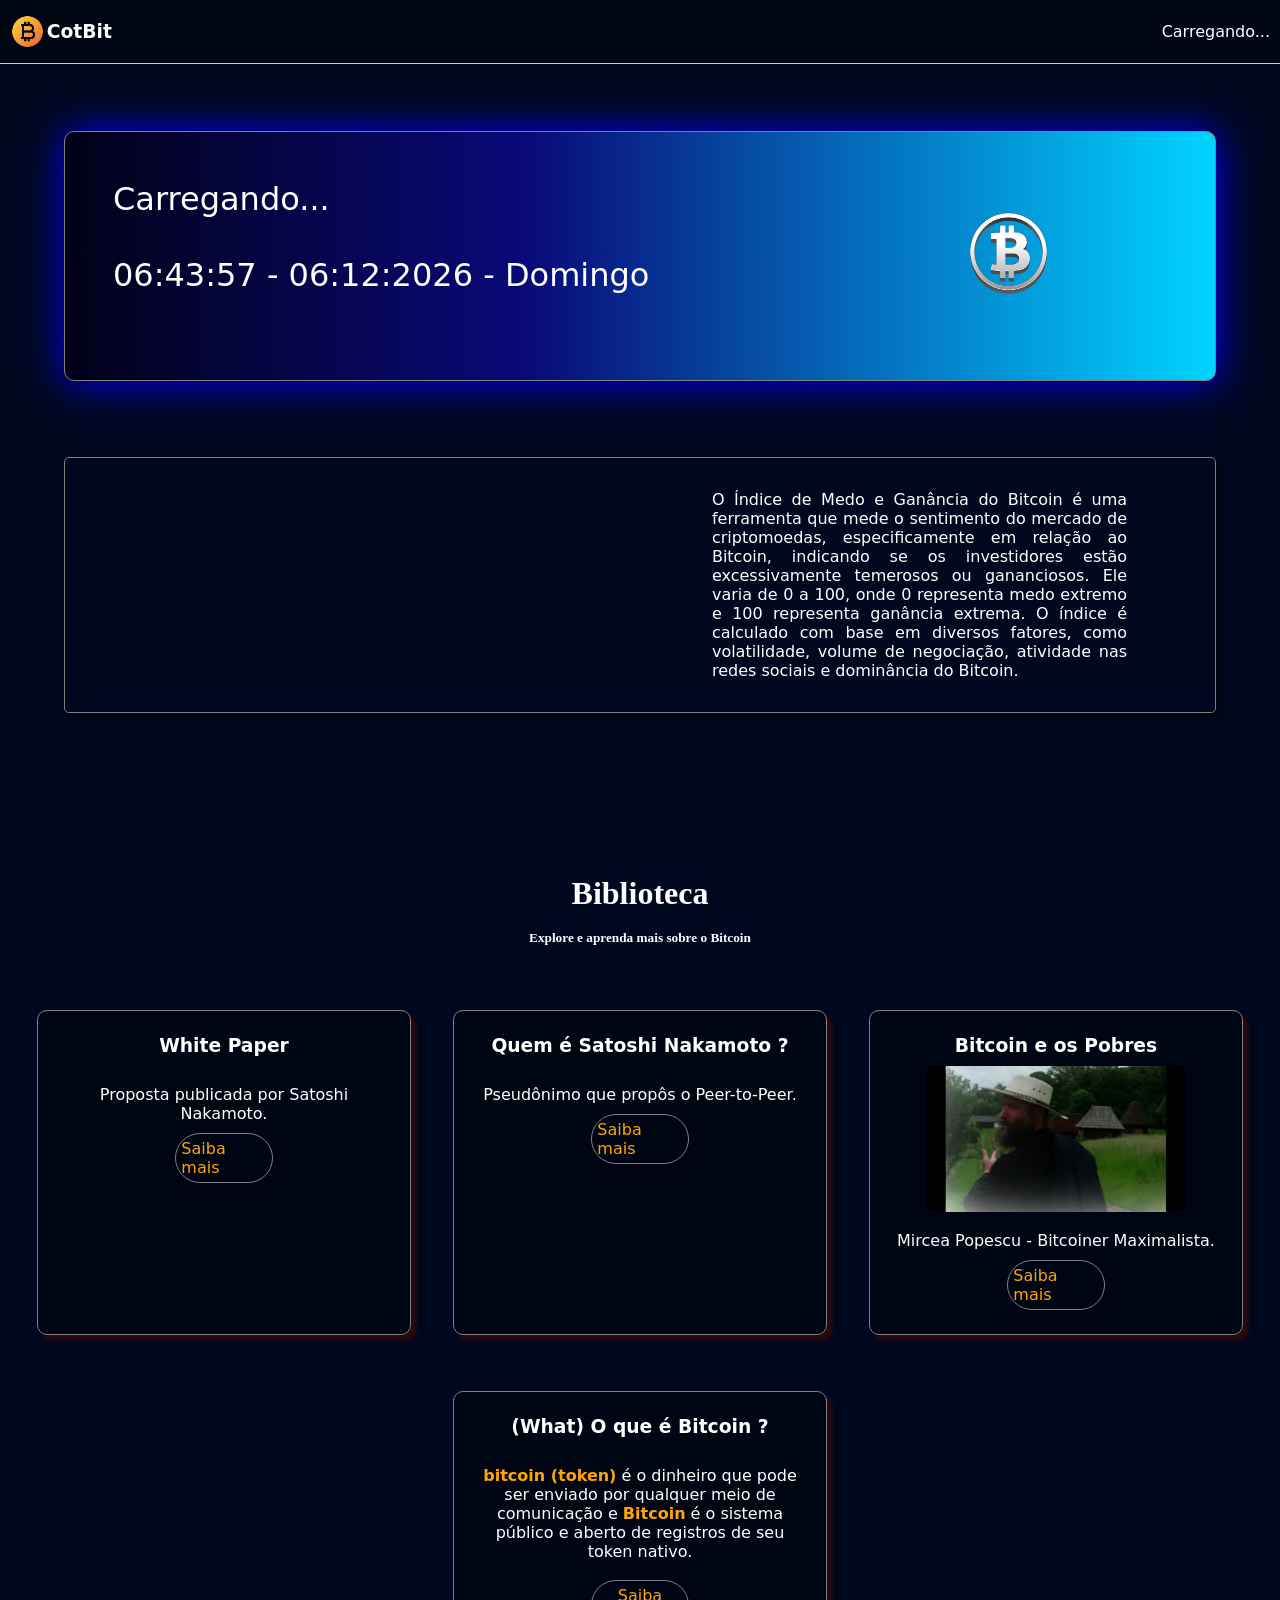
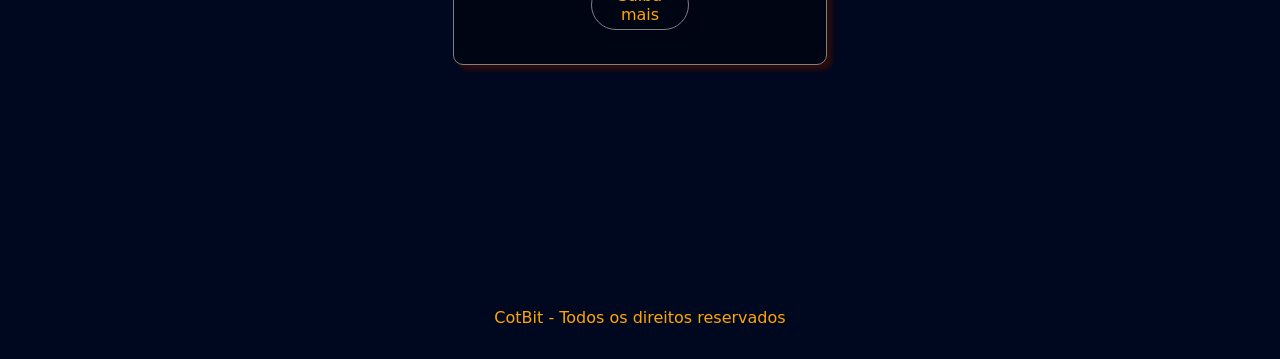
==== index.html @ d0f58eb7 "Update index.htmls" ====
<!DOCTYPE html>
<html lang="pt-BR">

<head>
    <meta charset="UTF-8">
    <meta name="viewport" content="width=device-width, initial-scale=1.0">
    <link rel="stylesheet" href="style.css">
    <link rel="stylesheet" href="media.css">
    <title>CotBit</title>
</head>

<body>
    <header>
        <div style="display: flex; align-items: center;">
            <img id="logo" src="bitcoin.png" alt="">
            <h3>CotBit</p>
        </div>
        <span id="cotacaoD"></span>
    </header>
    <main>
        <br>
        <section class="cotacao">
            <div class="cA">
                <p id="cotacao"></p><br>
                <p id="data"></p><br>
            </div>
            <div class="cB">
                <img src="IconBTCgrey.png" alt="">
            </div>
        </section>


        <br><br><br><br>
        <section class="medoegan">
            <div class="lA">
                <script async src="https://static.coinstats.app/widgets/v5/cs-widget.js"></script>
                <fear-and-greed theme="dark" direction="horizontal" background="transparent" style="width: 100%;"
                    is-market-sentiment-visible="true" is-last-updated-visible="true" title-color="#FFFFFF"
                    chart-indicator-one-color="#F02935" chart-indicator-two-color="#F07D29"
                    chart-indicator-three-color="#9ACB82" chart-indicator-four-color="#34B349" subtitle-color="#999999"
                    last-updated-color="#999999" arrow-color="#262626">
                </fear-and-greed>
            </div>
            <div class="lB">
                <p>O Índice de Medo e Ganância do Bitcoin é uma ferramenta que mede o sentimento do mercado de
                    criptomoedas, especificamente em relação ao Bitcoin, indicando se os investidores estão
                    excessivamente temerosos ou gananciosos. Ele varia de 0 a 100, onde 0 representa medo extremo e 100
                    representa ganância extrema. O índice é calculado com base em diversos fatores, como volatilidade,
                    volume de negociação, atividade nas redes sociais e dominância do Bitcoin.</p>
            </div>
        </section>
        <br><br><br>

                 <section style="width: 90%; margin: 0 auto;">
            <div class="tradingview-widget-container">
                <div id="tradingview_btc"></div>
                <script type="text/javascript" src="https://s3.tradingview.com/tv.js"></script>
                <script type="text/javascript">
                    new TradingView.widget({
                        "width": "100%",
                        "height": 250,
                        "backgroundColor": "#000514",
                        "symbol": "BINANCE:BTCUSDT",
                        "interval": "60",
                        "timezone": "America/Sao_Paulo",
                        "theme": "dark",
                        "style": "1",
                        "locale": "br",
                        "toolbar_bg": "#131722",
                        "hide_top_toolbar": true,
                        "hide_side_toolbar": true,
                        "allow_symbol_change": false
                    });
                </script>
            </div>
        </section>
        <br><br><br>
        <div class="titlelib">
            <h1>Biblioteca</h2><br>
            <h5>Explore e aprenda mais sobre o Bitcoin</h5>
        </div>
        <section class="biblioteca">

            <article class="card">
                <div id="teste">
                    <h3>White Paper</h3>
                    <div style="display: flex; justify-content: center;">
                        <img src="https://encrypted-tbn0.gstatic.com/images?q=tbn:ANd9GcSvaG9K9EqqaRBAIhK4mQhcXGXstrlTmeGEZA&s" alt="">
                    </div>
                    <br>
                    <p>Proposta publicada por Satoshi Nakamoto.</p>
                    <a href="https://bitcoin.org/files/bitcoin-paper/bitcoin_pt_br.pdf">Saiba mais</a>
                </div>
            </article>
                       <article class="card">
                <h3>Quem é Satoshi Nakamoto ?</h3>
                                <div style="display: flex; justify-content: center;">
                        <img src="https://encrypted-tbn0.gstatic.com/images?q=tbn:ANd9GcSGRnmvJf5oOz4AAkShsTlUN0dVOMiZk4N5hg&s" alt="">
                    </div>
                    <br>
                <p>Pseudônimo que propôs o Peer-to-Peer.</p>
                <a href="https://youtu.be/3I5kmCeWt-c?si=icbe3NrweDU200kL">Saiba mais</a>
            </article>
            <article class="card">
                <h3>Bitcoin e os Pobres</h3>
                           <div style="display: flex; justify-content: center;">
                        <img src="[data-uri]" alt="">
                    </div>
                    <br>
                <p>Mircea Popescu - Bitcoiner Maximalista.</p>
                <a href="https://explicabitcoin.medium.com/bitcoin-e-os-pobres-911000c41ae2">Saiba mais</a>
            </article>
        </section>
        <section class="biblioteca">
            <article class="card">
                <h3>(What) O que é Bitcoin ?</h2>
                                        <div style="display: flex; justify-content: center;">
                            <img src="https://encrypted-tbn0.gstatic.com/images?q=tbn:ANd9GcTiizfbBv2Qvpdo0ddVXdhdE9qhqBwhBAZnHw&s" alt="">
                   
                        </div>
                        <br>
                <p><strong style="color: orange;">bitcoin (token)</strong> é o dinheiro que pode ser enviado por qualquer meio de
                    comunicação e <strong style="color: orange;">Bitcoin</strong> é o sistema público e aberto de registros de seu token nativo.
                 

                     <br><br>
                    <a href="https://youtu.be/V-3nwAvEQZ0">Saiba mais</a>
               
            </article>

        </section>
        <br><br><br><br>
    </main>
    <br><br><br><br><br>
    <footer>
        <span> CotBit - Todos os direitos reservados</span>
    </footer>
    <script src="script.js"></script>
</body>

</html>
---- style.css ----
* {
    margin: 0;
    padding: 0;
    box-sizing: border-box;
}

body {
    background-color: #000820;
    background-repeat: no-repeat;
    font-family: 'Inter', system-ui, -apple-system, sans-serif;
}

header{
    background-color: #000514;
    position: fixed;
    padding: 10px;
    justify-content: space-between;
    height: 4rem;
    display: flex;
    align-items: center;
    top: 0;
    margin: 0;
    width: 100%;
    z-index: 1000;
    color: white;
    border-bottom: 1px solid rgb(238, 199, 127);
}

#logo{
    margin-right: 2px;
    width: 6%;
    border-radius: 100%;
}

#logo:hover {
    box-shadow: 1px 1px 5px gold;
}

main {
    margin-top: 2rem;
}

.cotacao {
    display: flex;
    width: 90%;
    margin: 0 auto;
    padding: 1rem;
    margin-top: 5rem;
    filter: drop-shadow(1px 1px 20px blue);
    /* box-shadow: 10px 10px 100px blue; */
    background-image: linear-gradient(90deg,rgb(2, 1, 24) 0%, rgba(9, 9, 121, 1) 40%, rgba(0, 212, 255, 1) 100%);;
    align-items: center;
    border: 1px solid grey;
    border-radius: 10px;
    color: white;
    justify-content: space-between;
    transition: 0.5s;
}

.cA{

    color: white;
    padding: 2rem;
    width: 100%;
    font-size: 2rem;
  
}

.cB {
    width: 30%;
}

.cB img{
    width: 50%;
    border-radius: 100%;
}

.medoegan {
    display: flex;
    width: 90%;
    padding: 1rem;
    border: grey solid 1px;
    margin: 0 auto;
    border-radius: 5px;
    background-color: transparent;
    padding: 1rem; 
    box-shadow: 5px 5px 5px #000514;

}

.lA{
    width: 50%;
}

.lB {
    display: flex;
    align-items: center;
    justify-content: center;
    width: 40%;
    margin: 0 auto;
    font-size: 1rem;
    padding: 1rem;
    border-radius: 10px;
    color: white;
    text-align: justify; 
    transition: 1s;

}

.lB:hover{
    border: solid grey 1px;
    background-color: #000820;
    transition: 1s;
    box-shadow: 10px 10px 100px blue;


}

.wp {
    width: 50%;
    margin-left: 2rem;
    display: flex;
    border-radius: 10px;
    background-color: white;
}

.wB {
    width: 60%;
    display: flex;
    margin: 0 auto;
    justify-content: center;
    align-items: center;
 
  
}


.titlelib {
    background-image: url(https://png.pngtree.com/background/20230527/original/pngtree-an-old-bookcase-in-a-library-picture-image_2760144.jpg);
    color: white;
    padding: 3rem;
    width: 100%;
    margin: 0 auto ;
    font-family: 'Georgia', 'Times New Roman', serif;
    text-align: center;
}

.biblioteca {
    display: flex;
    width: 100%;
    padding: 1rem;
    margin: 0 auto;
    color: white;
    /* background-image: url(https://t3.ftcdn.net/jpg/16/04/14/82/360_F_1604148251_s1d1TvCNbybMU0OvgrvWBBPAGLAg35yY.jpg); */
    background-image: url(https://png.pngtree.com/background/20230527/original/pngtree-an-old-bookcase-in-a-library-picture-image_2760144.jpg);
   
}

.card {
    margin: 0 auto;
    width: 30%;
    padding: 1.5rem;
    border-radius: 10px;
    border: solid 1px grey;
    transition: 0.8s;
    background-color: #000514;
    box-shadow: 5px 5px 5px rgb(44, 12, 12);
    margin-bottom: 1.5rem;
}

.card img {
    width: 80%;
}

.card h3 {
    text-align: center;
    margin-bottom: 10px;
}

.card p {
    text-align: center;
    margin-bottom: 10px;
 
}

.card a {
    text-decoration: none;
    display: flex;
    margin: 0 auto;
    justify-content: center;
    border: solid gray 1px;
    border-radius: 50px;
    padding: 5px;
    width: 30%;
    box-shadow: 5px 5px 5px #000514;
    transition: 0.8s;
    color: orange;
}

.card img {
    border-radius: 5px;
}

.card:hover {
    padding: 1.5rem;
    transition: 0.8s;
    box-shadow: 5px 5px 5px grey;
   
}


.card a:hover {
    padding: 8px;
    transition: 0.8s;
}


footer {
    text-align: center;
    width: 100%;
    color: orange;
    padding: 2rem;
}
---- media.css ----
@media screen and (max-width: 730px){


    #logo{
        margin-right: 2px;
        width: 8%;
    }


    .medoegan {
        flex-direction: column;
    }

    .cotacao{
        /* flex-direction: column; */
        height: auto;
        background-repeat: no-repeat;
    }

    .cotacao img {
        width: 100%;
    }

    .cA{
        width: 100%;
        padding: 0;
        font-size: 15px;
    }

    .cB {
        width: 30%;
    }

    .cB img{
        width: 100%;
    }

    /* .medoegan {
        width: 100%;
    } */

    .lA {
        width: 100%;
        margin: 0 auto;
    }

    .lB{
        width: 100%;
        margin: 0 auto;
        text-align: justify;
    }


    .biblioteca {
        flex-direction: column;
    }

    .card {
        width: 100%;
        margin-top: 1rem;
    }

    .card a {
        font-size: 10px;
    }
}
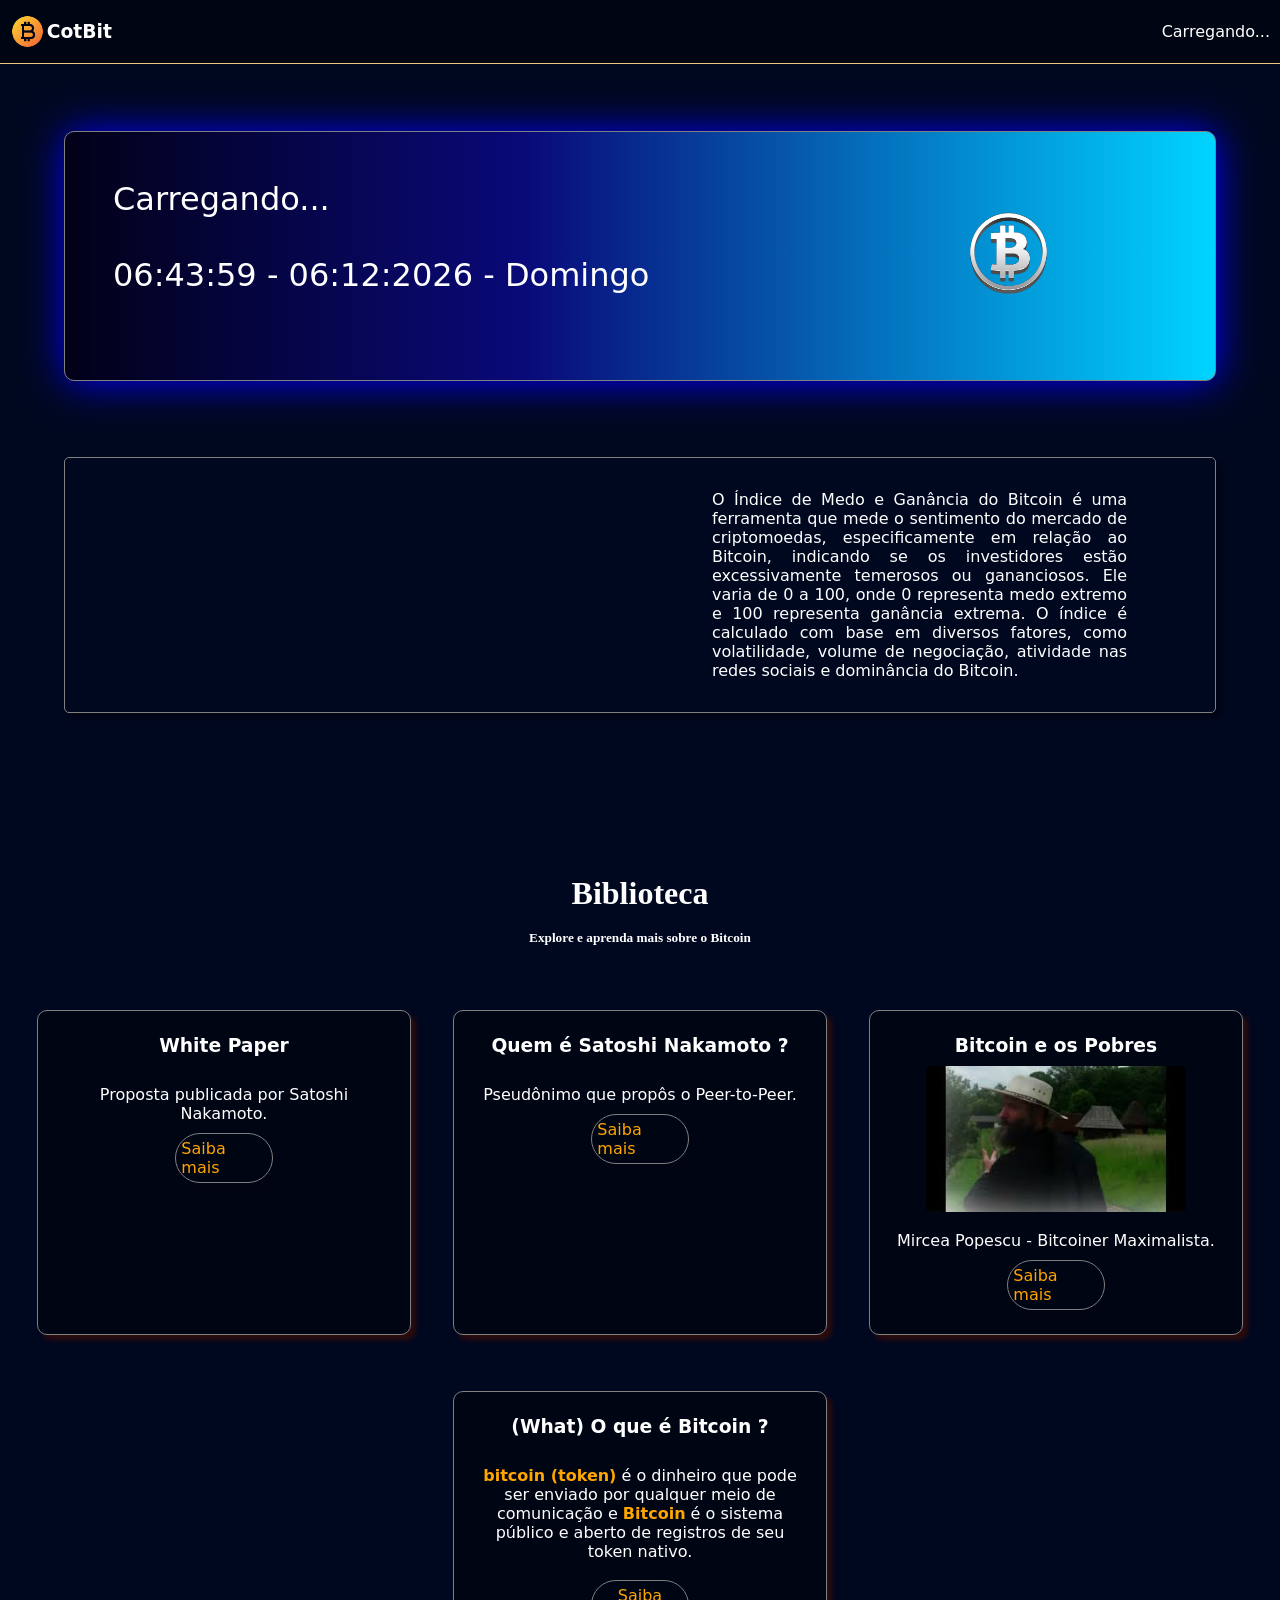
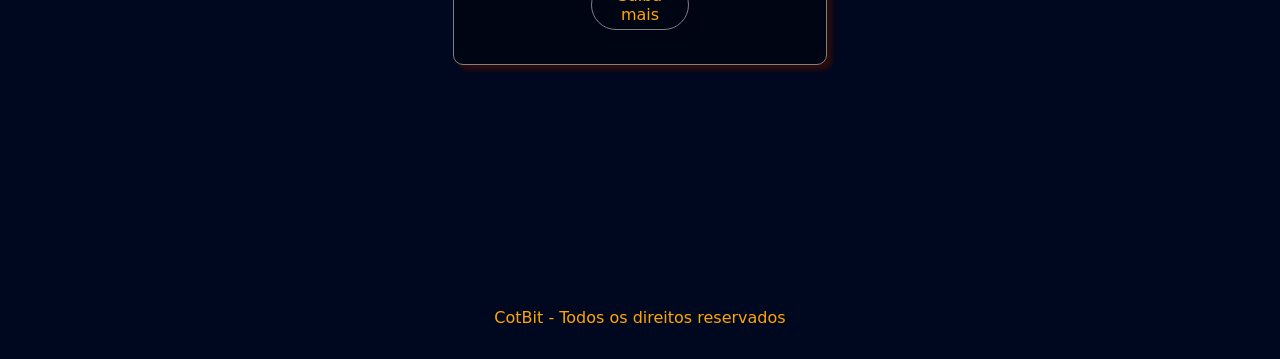
==== commit 3937439b: "Update index.html" ====
--- a/index.html
+++ b/index.html
@@ -1,6 +1,5 @@
 <!DOCTYPE html>
 <html lang="pt-BR">
-
 <head>
     <meta charset="UTF-8">
     <meta name="viewport" content="width=device-width, initial-scale=1.0">
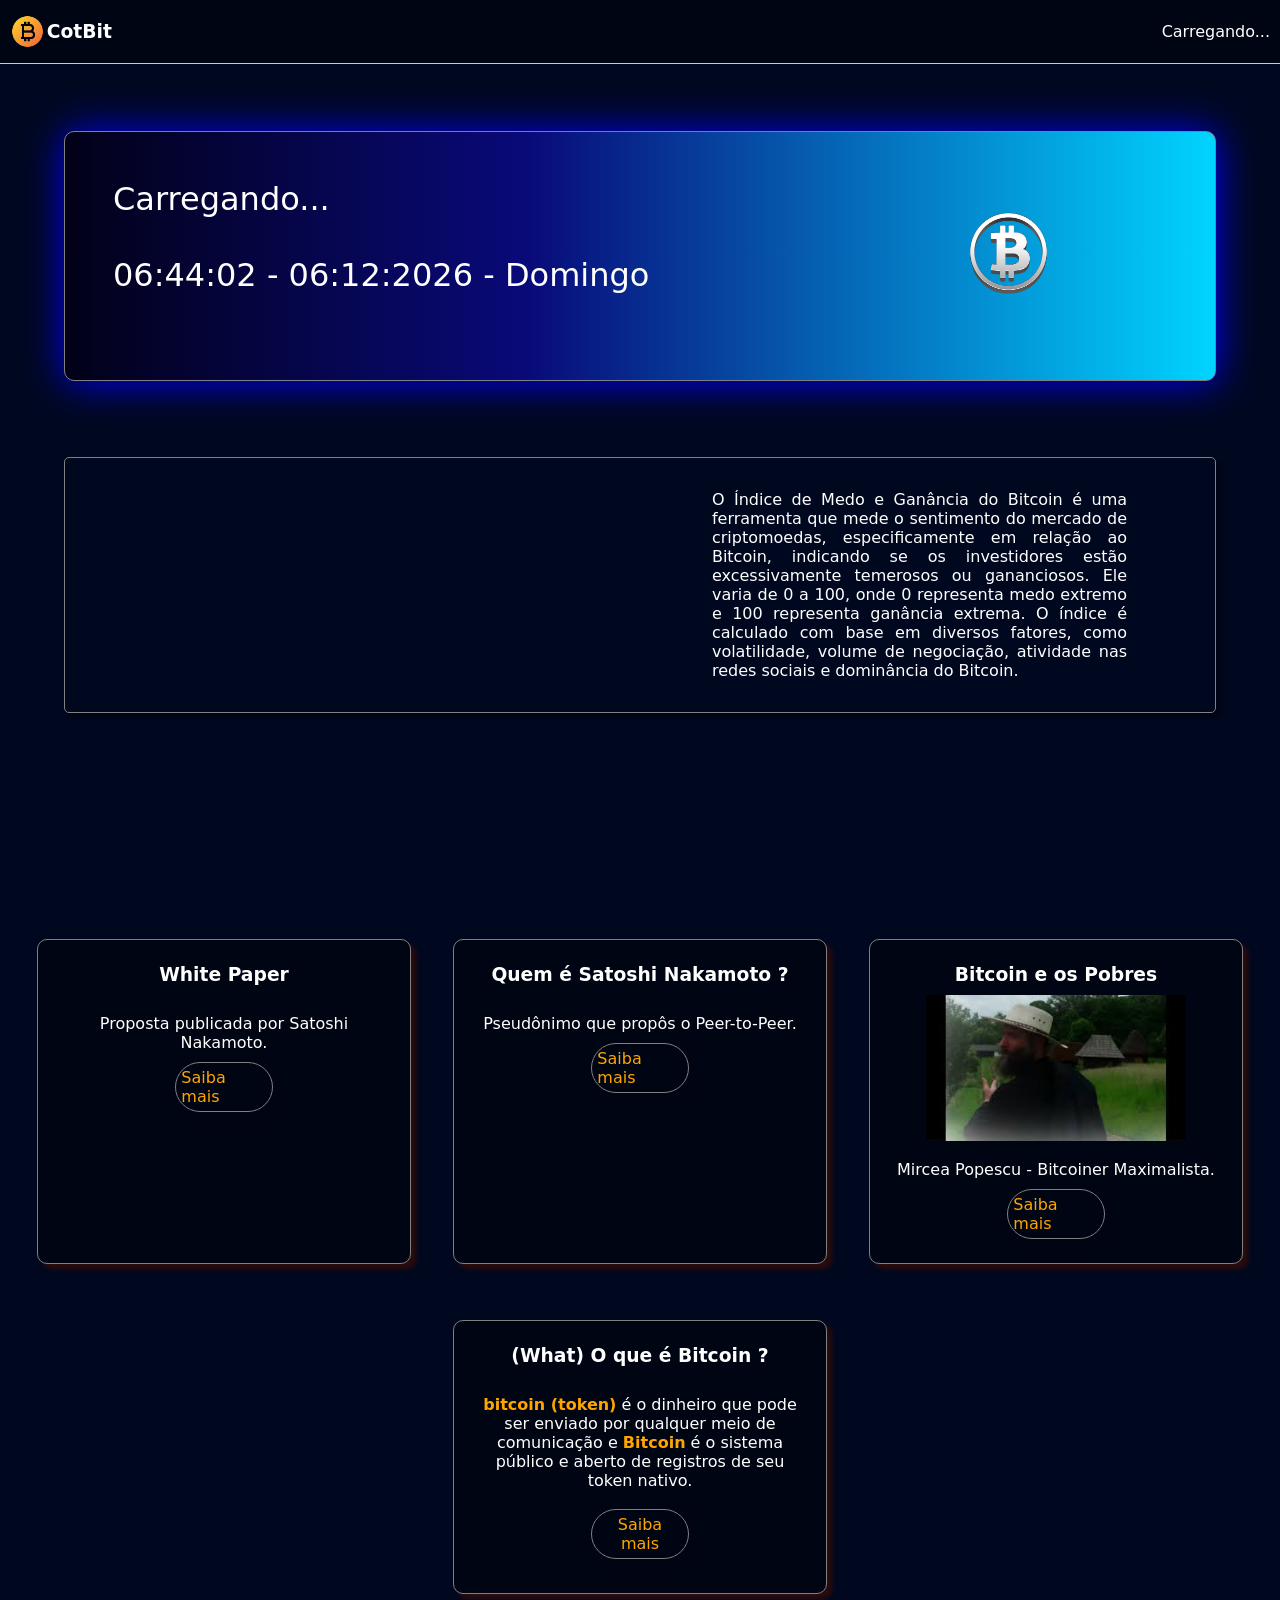
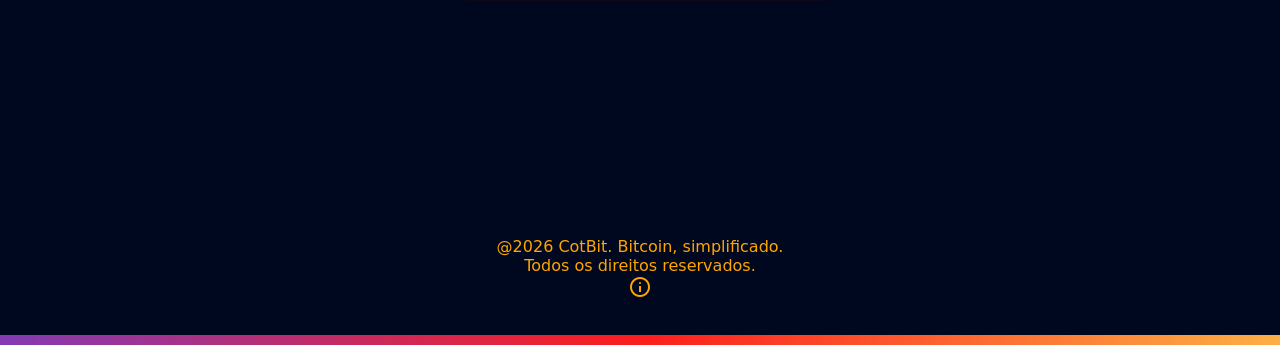
==== commit 41072532: "Update index.html" ====
--- a/index.html
+++ b/index.html
@@ -1,10 +1,12 @@
 <!DOCTYPE html>
 <html lang="pt-BR">
+
 <head>
     <meta charset="UTF-8">
     <meta name="viewport" content="width=device-width, initial-scale=1.0">
     <link rel="stylesheet" href="style.css">
     <link rel="stylesheet" href="media.css">
+    <link rel="stylesheet" href="https://fonts.googleapis.com/css2?family=Material+Symbols+Outlined:opsz,wght,FILL,GRAD@20..48,100..700,0..1,-50..200&icon_names=info" />
     <title>CotBit</title>
 </head>
 
@@ -75,8 +77,8 @@
         </section>
         <br><br><br>
         <div class="titlelib">
-            <h1>Biblioteca</h2><br>
-            <h5>Explore e aprenda mais sobre o Bitcoin</h5>
+            <!-- <h1>Biblioteca</h2><br>
+            <h5>Explore e aprenda mais sobre o Bitcoin</h5> -->
         </div>
         <section class="biblioteca">
 
@@ -124,16 +126,22 @@
 
                      <br><br>
                     <a href="https://youtu.be/V-3nwAvEQZ0">Saiba mais</a>
-               
             </article>
-
         </section>
         <br><br><br><br>
     </main>
     <br><br><br><br><br>
     <footer>
-        <span> CotBit - Todos os direitos reservados</span>
+        <span>@2026 CotBit. Bitcoin, simplificado.</br>Todos os direitos reservados.</span>
+        <div id="icones">
+            <span class="material-symbols-outlined">
+            info
+            </span>
+        </div>
+
     </footer>
+    <div style="padding: 5px; background: linear-gradient(90deg,rgba(131, 58, 180, 1) 0%, rgba(253, 29, 29, 1) 50%, rgba(252, 176, 69, 1) 100%);">
+    </div>
     <script src="script.js"></script>
 </body>
 
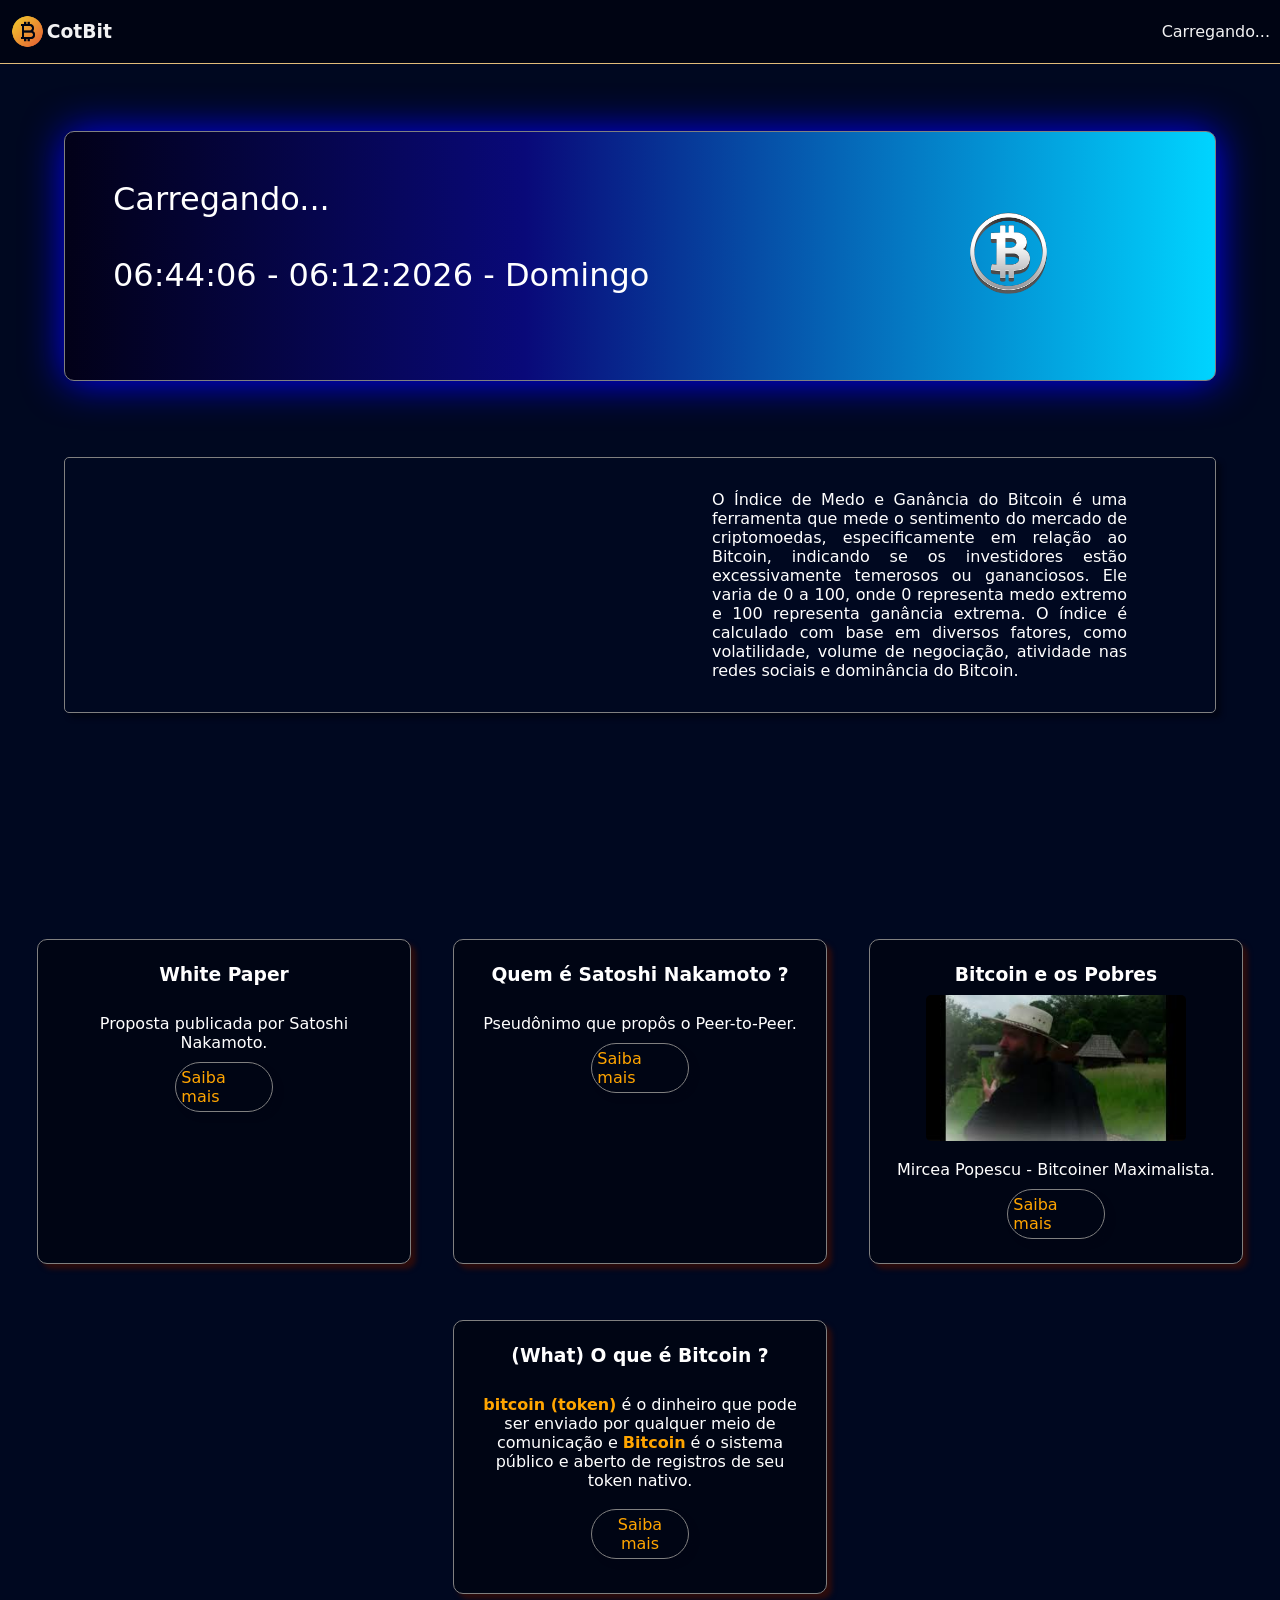
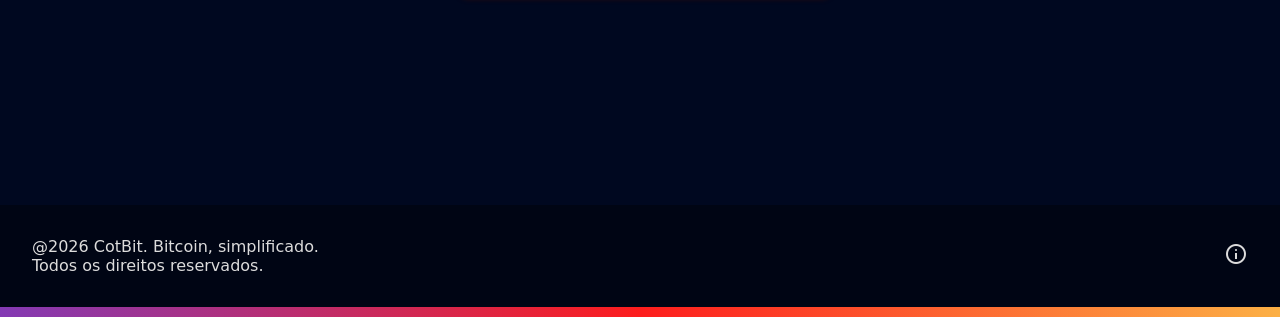
==== commit 3cdbe8ff: "Update index.html" ====
--- a/index.html
+++ b/index.html
@@ -1,6 +1,5 @@
 <!DOCTYPE html>
 <html lang="pt-BR">
-
 <head>
     <meta charset="UTF-8">
     <meta name="viewport" content="width=device-width, initial-scale=1.0">
--- a/style.css
+++ b/style.css
@@ -22,6 +22,7 @@
     margin: 0;
     width: 100%;
     z-index: 1000;
+    opacity: 95%;
     color: white;
     border-bottom: 1px solid rgb(238, 199, 127);
 }
@@ -216,8 +217,12 @@
 
 
 footer {
-    text-align: center;
-    width: 100%;
-    color: orange;
+    /* text-align: center; */
+    display: flex;
+    justify-content: space-between;
+    align-items: center;
+    background-color: #000514;
     padding: 2rem;
-}
+    width: 100%;
+    color: gainsboro; 
+}
--- a/media.css
+++ b/media.css
@@ -63,4 +63,13 @@
     .card a {
         font-size: 10px;
     }
+
+
+    footer {
+        flex-direction: column;
+    }
+
+    footer #icones {
+        margin-top: 20px;
+    }
 }
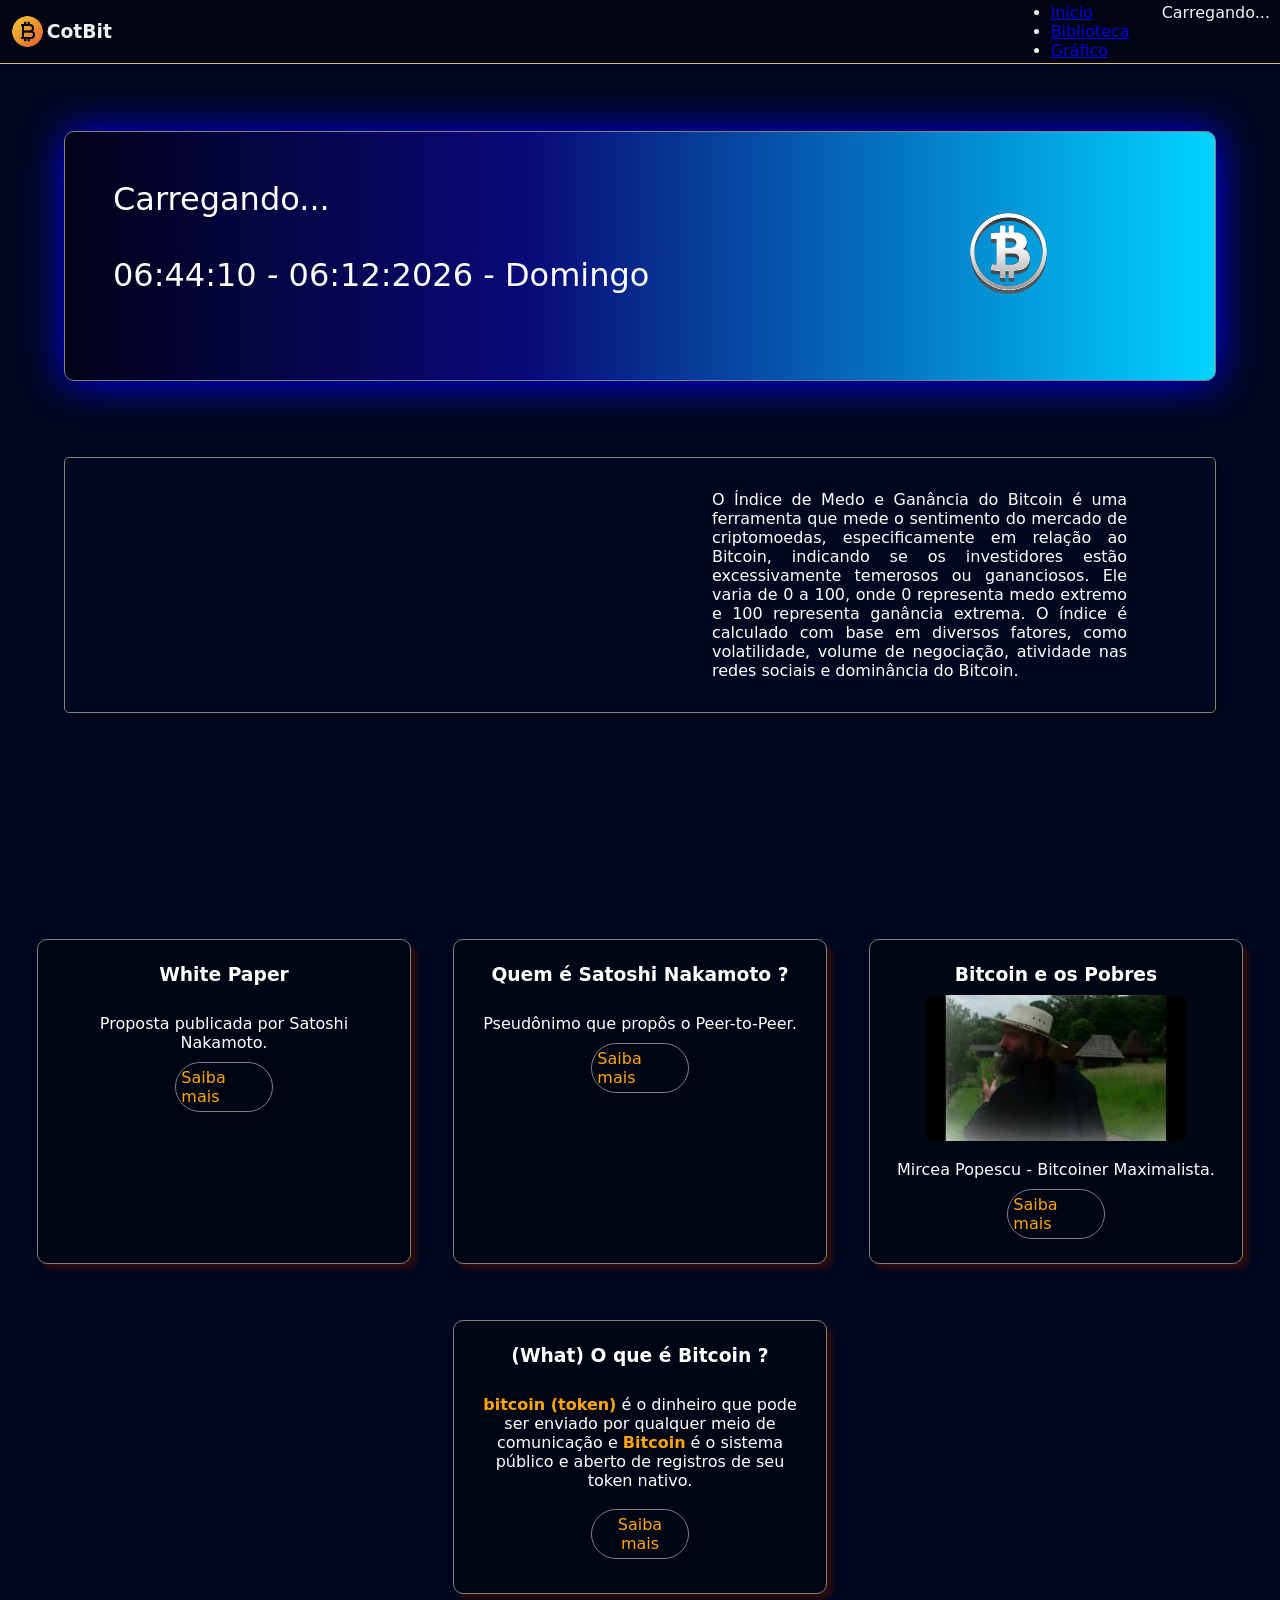
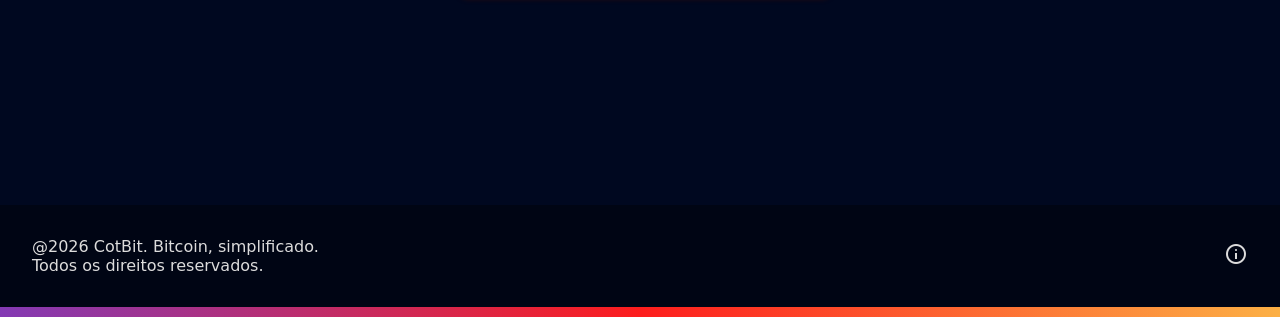
==== commit 4b555178: "Update index.html" ====
--- a/index.html
+++ b/index.html
@@ -1,5 +1,6 @@
 <!DOCTYPE html>
 <html lang="pt-BR">
+
 <head>
     <meta charset="UTF-8">
     <meta name="viewport" content="width=device-width, initial-scale=1.0">
@@ -11,11 +12,21 @@
 
 <body>
     <header>
-        <div style="display: flex; align-items: center;">
+        <div id="home" style="display: flex; align-items: center;">
             <img id="logo" src="bitcoin.png" alt="">
             <h3>CotBit</p>
         </div>
+        <div id="barnav" style="display: flex;">
+                    <nav style="margin-right: 2rem;">
+            <ul>
+                <li><a href="https://adrielmedeiros01.github.io/Cotbit">Início</a></li>
+                <li><a href="#lib">Biblioteca</a></li>
+                <li><a href="#grafico">Gráfico</a></li>
+            </ul>
+        </nav>
         <span id="cotacaoD"></span>
+        </div>
+
     </header>
     <main>
         <br>
@@ -51,7 +62,7 @@
         </section>
         <br><br><br>
 
-                 <section style="width: 90%; margin: 0 auto;">
+                 <section id="grafico" style="width: 90%; margin: 0 auto;">
             <div class="tradingview-widget-container">
                 <div id="tradingview_btc"></div>
                 <script type="text/javascript" src="https://s3.tradingview.com/tv.js"></script>
@@ -79,7 +90,7 @@
             <!-- <h1>Biblioteca</h2><br>
             <h5>Explore e aprenda mais sobre o Bitcoin</h5> -->
         </div>
-        <section class="biblioteca">
+        <section id="lib" class="biblioteca">
 
             <article class="card">
                 <div id="teste">
--- a/media.css
+++ b/media.css
@@ -1,6 +1,4 @@
 @media screen and (max-width: 730px){
-
-
     #logo{
         margin-right: 2px;
         width: 8%;
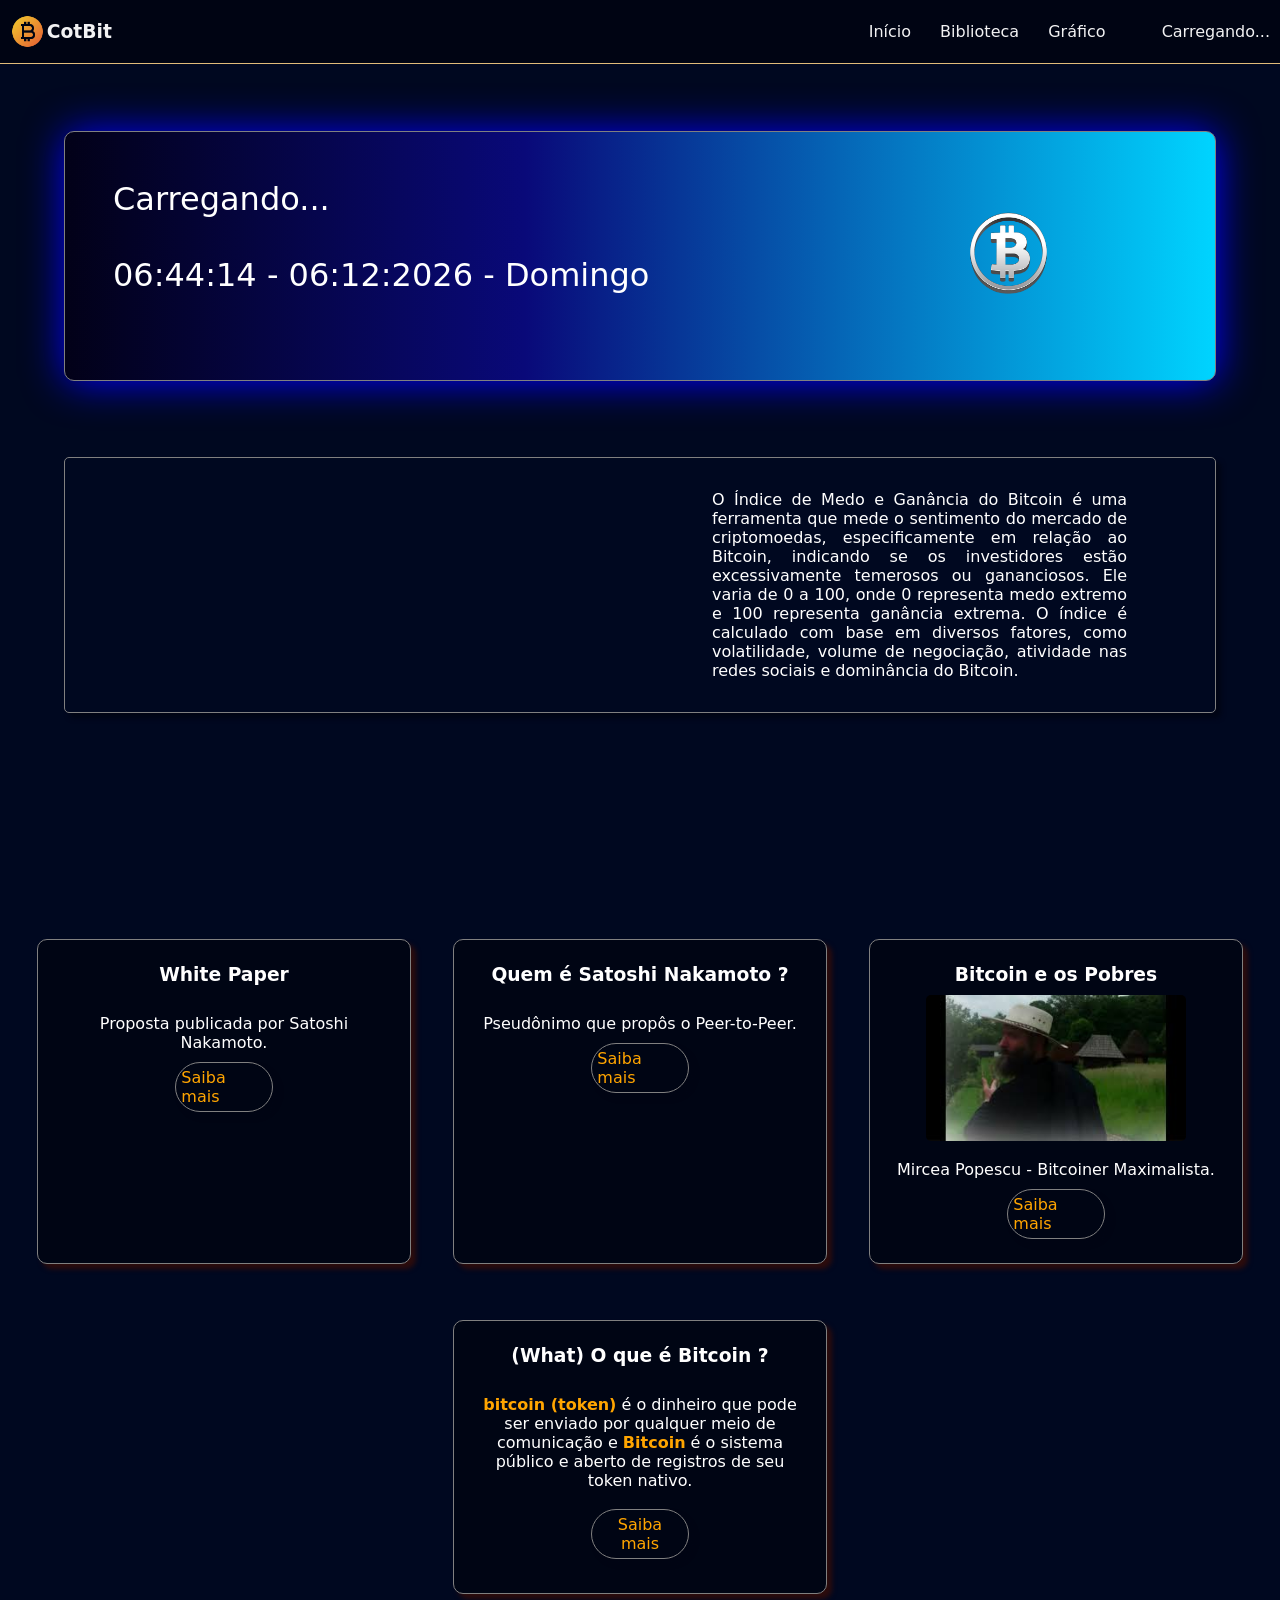
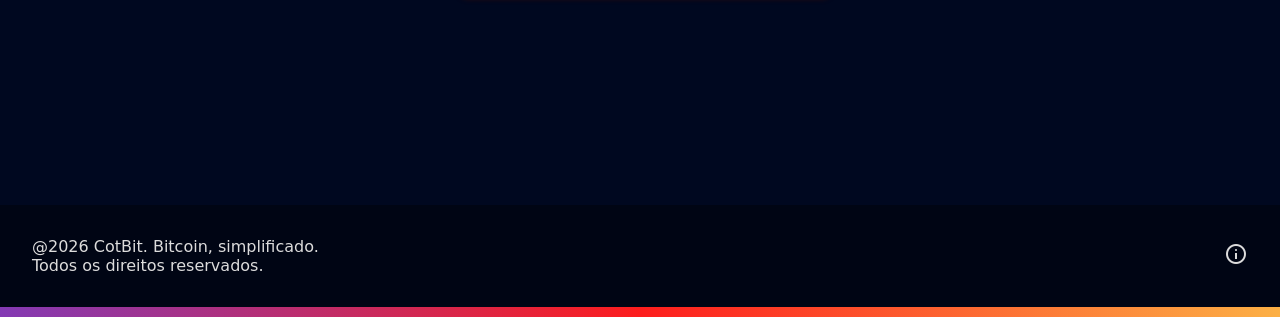
==== commit 0c27f622: "Update index.html" ====
--- a/index.html
+++ b/index.html
@@ -1,6 +1,5 @@
 <!DOCTYPE html>
 <html lang="pt-BR">
-
 <head>
     <meta charset="UTF-8">
     <meta name="viewport" content="width=device-width, initial-scale=1.0">
@@ -9,7 +8,6 @@
     <link rel="stylesheet" href="https://fonts.googleapis.com/css2?family=Material+Symbols+Outlined:opsz,wght,FILL,GRAD@20..48,100..700,0..1,-50..200&icon_names=info" />
     <title>CotBit</title>
 </head>
-
 <body>
     <header>
         <div id="home" style="display: flex; align-items: center;">
--- a/style.css
+++ b/style.css
@@ -25,6 +25,28 @@
     opacity: 95%;
     color: white;
     border-bottom: 1px solid rgb(238, 199, 127);
+    cursor: pointer;
+}
+
+header nav li {
+    display: inline;
+    align-items: center;
+    margin-right: 1.5rem;
+}
+
+nav li:hover, a:hover {
+    background-color: white;
+    color: #000514;
+    padding: 10px;
+    border-radius: 10px;
+    text-decoration: underline;
+    transition: 0.5s;
+}
+
+nav a {
+    text-decoration: none;
+    list-style-type: none;
+    color: white;
 }
 
 #logo{
--- a/media.css
+++ b/media.css
@@ -1,9 +1,14 @@
 @media screen and (max-width: 730px){
+
+
     #logo{
         margin-right: 2px;
         width: 8%;
     }
 
+    nav {
+        display: none;
+    }
 
     .medoegan {
         flex-direction: column;
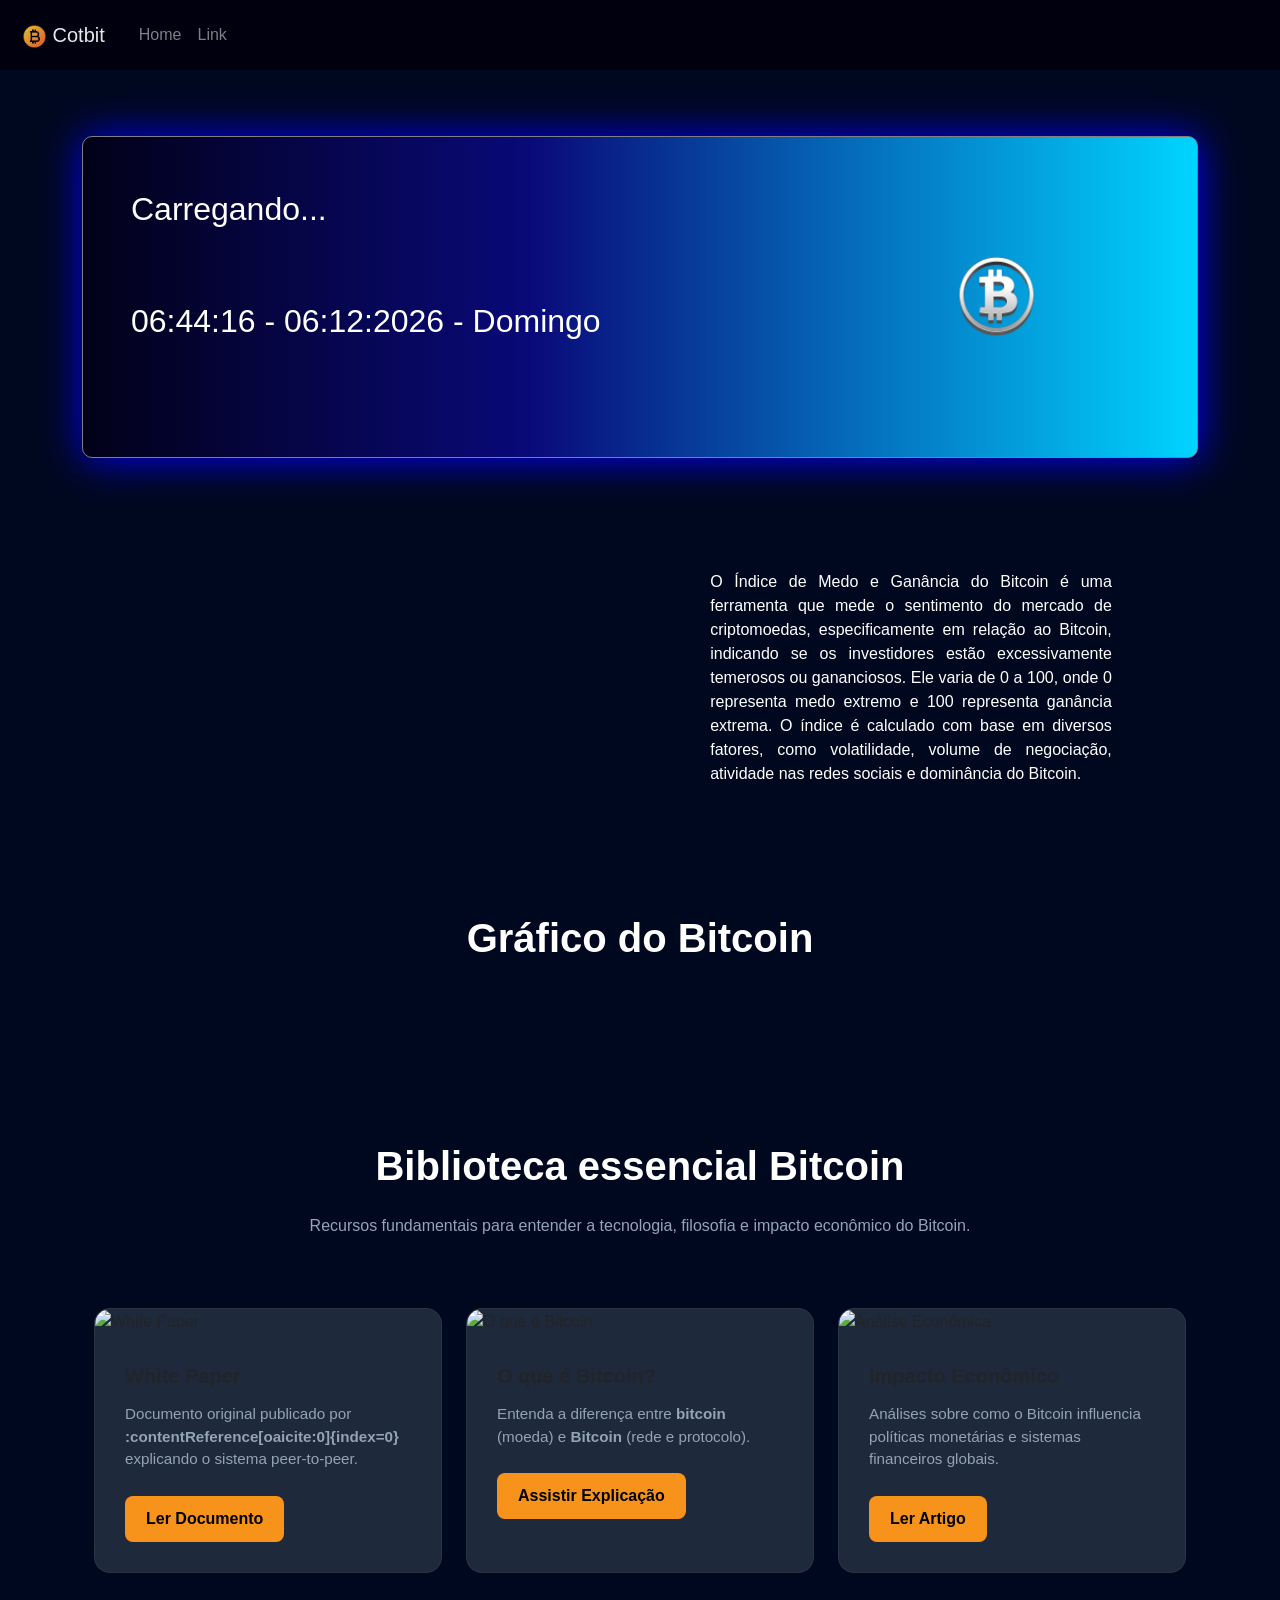
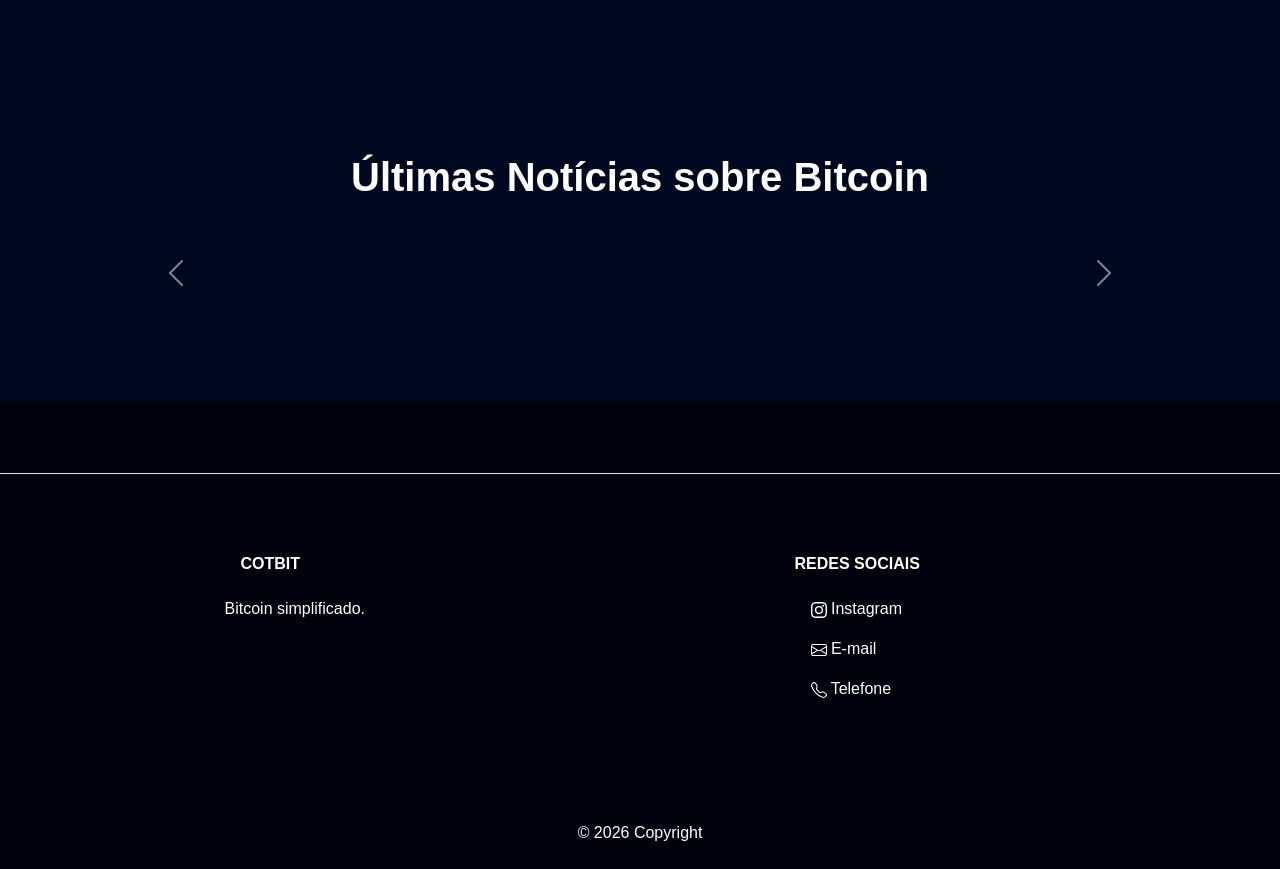
==== commit fe373b2f: "Update index.html" ====
--- a/index.html
+++ b/index.html
@@ -1,32 +1,246 @@
 <!DOCTYPE html>
 <html lang="pt-BR">
+
 <head>
     <meta charset="UTF-8">
     <meta name="viewport" content="width=device-width, initial-scale=1.0">
-    <link rel="stylesheet" href="style.css">
-    <link rel="stylesheet" href="media.css">
-    <link rel="stylesheet" href="https://fonts.googleapis.com/css2?family=Material+Symbols+Outlined:opsz,wght,FILL,GRAD@20..48,100..700,0..1,-50..200&icon_names=info" />
+    <link href="https://cdn.jsdelivr.net/npm/bootstrap@5.3.8/dist/css/bootstrap.min.css" rel="stylesheet"
+        integrity="sha384-sRIl4kxILFvY47J16cr9ZwB07vP4J8+LH7qKQnuqkuIAvNWLzeN8tE5YBujZqJLB" crossorigin="anonymous">
     <title>CotBit</title>
 </head>
+
+<style>
+    * {
+    margin: 0;
+    padding: 0;
+    box-sizing: border-box;
+    font-family: sans-serif;
+}
+    body {
+        background-color: #000820;
+        /* background-repeat: no-repeat; */
+    }
+
+
+
+    main {
+        margin-top: 2rem;
+        margin-bottom: 2rem;
+    }
+
+    section{
+        margin-top: 5rem;
+        margin-bottom: 5rem;
+    }
+
+    .cotacao {
+        display: flex;
+        width: 100%;
+        margin: 0 auto;
+        padding: 1rem;
+        margin-top: 5rem;
+        filter: drop-shadow(1px 1px 20px blue);
+        /* box-shadow: 10px 10px 100px blue; */
+        background-image: linear-gradient(90deg, rgb(2, 1, 24) 0%, rgba(9, 9, 121, 1) 40%, rgba(0, 212, 255, 1) 100%);
+        ;
+        align-items: center;
+        border: 1px solid grey;
+        border-radius: 10px;
+        color: white;
+        justify-content: space-between;
+        transition: 0.5s;
+    }
+
+    .cA {
+
+        color: white;
+        padding: 2rem;
+        width: 100%;
+        font-size: 2rem;
+
+    }
+
+    .cB {
+        width: 30%;
+    }
+
+    .cB img {
+        width: 50%;
+        border-radius: 100%;
+    }
+
+    .medoegan {
+    display: flex;
+    width: 100%;
+    padding: 1rem;
+    /* border: grey solid 1px; */
+    margin: 0 auto;
+    border-radius: 5px;
+    background-color: transparent;
+    padding: 1rem; 
+    margin-top: 5rem;
+    /* box-shadow: 5px 5px 5px #000514; */
+
+}
+
+.lA{
+    width: 50%;
+}
+
+.lB {
+    display: flex;
+    align-items: center;
+    justify-content: center;
+    width: 40%;
+    margin: 0 auto;
+    font-size: medium;
+    padding: 1rem;
+    border-radius: 10px;
+    color: white;
+    text-align: justify; 
+    transition: 1s;
+
+}
+
+.lB:hover{
+    border: solid grey 1px;
+    background-color: #000820;
+    transition: 1s;
+    box-shadow: 10px 10px 100px blue;
+
+
+}
+
+nav {
+    opacity: 90%;
+}
+
+
+
+    @media screen and (max-width: 760px) {
+        .cotacao {
+            /* flex-direction: column; */
+            height: auto;
+            background-repeat: no-repeat;
+        }
+
+        .cotacao img {
+            width: 100%;
+        }
+
+        .cA {
+            width: 100%;
+            padding: 0;
+            font-size: 15px;
+        }
+
+        .cB {
+            width: 30%;
+        }
+
+        .cB img {
+            width: 100%;
+        }
+
+         .medoegan {
+        flex-direction: column;
+        width: 100%;
+    }
+
+    .medoegan .lB {
+        /* background-color: red; */
+        font-size: small;
+    }
+
+     .lA {
+        width: 100%;
+        margin: 0 auto;
+    }
+
+    .lB{
+        width: 100%;
+        margin: 0 auto;
+        /* text-align: justify; */
+    }
+
+
+    }
+
+
+    nav {
+        background-color: #01010e;
+    }
+</style>
+
 <body>
+
     <header>
-        <div id="home" style="display: flex; align-items: center;">
-            <img id="logo" src="bitcoin.png" alt="">
-            <h3>CotBit</p>
-        </div>
-        <div id="barnav" style="display: flex;">
-                    <nav style="margin-right: 2rem;">
-            <ul>
-                <li><a href="https://adrielmedeiros01.github.io/Cotbit">Início</a></li>
-                <li><a href="#lib">Biblioteca</a></li>
-                <li><a href="#grafico">Gráfico</a></li>
-            </ul>
+        <nav style="background-color: #01010e; height: 70px;" class="navbar navbar-expand-lg fixed-top navbar-dark">
+            <div style="background-color: #01010e;" class="container-fluid">
+
+                <div style= "padding: 10px; display: flex; align-items: center; justify-content: center;">
+                    <a class="navbar-brand" href="#">
+      <img src="bitcoin.png" alt="Logo" width="25" height="25" class="d-inline-block align-text-top">
+      Cotbit
+    </a>
+                </div>
+                   
+                <!-- <a class="navbar-brand" href="#">Cotbit</a> -->
+                <button class="navbar-toggler" type="button" data-bs-toggle="collapse"
+                    data-bs-target="#navbarSupportedContent" aria-controls="navbarSupportedContent"
+                    aria-expanded="false" aria-label="Toggle navigation">
+                    <span class="navbar-toggler-icon"></span>
+                </button>
+                <div class="collapse navbar-collapse" id="navbarSupportedContent">
+                    <ul class="navbar-nav me-auto mb-2 mb-lg-0">
+                        <li class="nav-item">
+                            <a class="nav-link" aria-current="page" href="#">Home</a>
+                        </li>
+                        <li class="nav-item">
+                            <a class="nav-link" href="#">Link</a>
+                        </li>
+                        <!-- <li class="nav-item dropdown">
+                            <a class="nav-link dropdown-toggle" href="#" role="button" data-bs-toggle="dropdown"
+                                aria-expanded="false">
+                                Dropdown
+                            </a>
+                            <ul class="dropdown-menu">
+                                <li><a class="dropdown-item" href="#">Action</a></li>
+                                <li><a class="dropdown-item" href="#">Another action</a></li>
+                                <li>
+                                    <hr class="dropdown-divider">
+                                </li>
+                                <li><a class="dropdown-item" href="#">Something else here</a></li>
+                            </ul>
+                        </li> -->
+                        <!-- <li class="nav-item">
+                            <a class="nav-link disabled" aria-disabled="true">Disabled</a>
+                        </li> -->
+                    </ul>
+                    <!-- <form class="d-flex" role="search">
+                        <input class="form-control me-2" type="search" placeholder="Search" aria-label="Search" />
+                        <button class="btn btn-outline-success" type="submit">Search</button>
+                    </form> -->
+                </div>
+            </div>
         </nav>
-        <span id="cotacaoD"></span>
-        </div>
-
     </header>
-    <main>
+    <main class="container">
+        <style>
+            .cB img {
+                animation: girar 3s linear infinite;
+            }
+
+            @keyframes girar {
+                from {
+                    transform: rotateY(0deg);
+                }
+
+                to {
+                    transform: rotateY(360deg);
+                }
+            }
+        </style>
         <br>
         <section class="cotacao">
             <div class="cA">
@@ -37,10 +251,8 @@
                 <img src="IconBTCgrey.png" alt="">
             </div>
         </section>
-
-
-        <br><br><br><br>
-        <section class="medoegan">
+        
+          <section class="medoegan">
             <div class="lA">
                 <script async src="https://static.coinstats.app/widgets/v5/cs-widget.js"></script>
                 <fear-and-greed theme="dark" direction="horizontal" background="transparent" style="width: 100%;"
@@ -58,9 +270,11 @@
                     volume de negociação, atividade nas redes sociais e dominância do Bitcoin.</p>
             </div>
         </section>
-        <br><br><br>
-
-                 <section id="grafico" style="width: 90%; margin: 0 auto;">
+
+        <section id="grafico" style=" width: 100%; margin: 0 auto; margin-top: 5rem;">
+              <h1 class="text-center mb-4 fw-bold text-white">
+    Gráfico do Bitcoin
+  </h1>
             <div class="tradingview-widget-container">
                 <div id="tradingview_btc"></div>
                 <script type="text/javascript" src="https://s3.tradingview.com/tv.js"></script>
@@ -83,74 +297,437 @@
                 </script>
             </div>
         </section>
-        <br><br><br>
-        <div class="titlelib">
-            <!-- <h1>Biblioteca</h2><br>
-            <h5>Explore e aprenda mais sobre o Bitcoin</h5> -->
+
+        <section class="section-bitcoin">
+<style>
+            /* ====== SEÇÃO ====== */
+
+.section-bitcoin {
+    padding: 100px 0;
+}
+
+.section-title {
+    /* font-size: 2rem; */
+    color: white;
+    font-weight: 700;
+    text-align: center;
+    margin-bottom: 20px;
+}
+
+.section-subtitle {
+    text-align: center;
+    color: #94a3b8;
+    max-width: 700px;
+    margin: 0 auto 70px auto;
+}
+
+/* ====== CARD ====== */
+
+.bitcoin-card {
+    background: #1e293b;
+    border: 1px solid rgba(255,255,255,0.05);
+    border-radius: 16px;
+    transition: all 0.3s ease;
+    overflow: hidden;
+    height: 100%;
+}
+
+.bitcoin-card:hover {
+    transform: translateY(-6px);
+    box-shadow: 0 20px 40px rgba(0,0,0,0.4);
+}
+
+.bitcoin-card img {
+    height: 220px;
+    object-fit: cover;
+    width: 100%;
+}
+
+.bitcoin-card .card-body {
+    padding: 30px;
+}
+
+.bitcoin-card h5 {
+    font-weight: 600;
+    margin-bottom: 15px;
+}
+
+.bitcoin-card p {
+    color: #94a3b8;
+    font-size: 0.95rem;
+    margin-bottom: 25px;
+}
+
+.btn-bitcoin {
+    background-color: #f7931a;
+    color: #000;
+    font-weight: 600;
+    border-radius: 8px;
+    padding: 10px 20px;
+    transition: 0.3s;
+}
+
+.btn-bitcoin:hover {
+    background-color: #ffb84d;
+    color: #000;
+}
+
+</style>
+
+<div class="container">
+
+     <h1 class="text-center mb-4 fw-bold text-white">
+    Biblioteca essencial Bitcoin
+  </h1>
+    <p class="section-subtitle">
+        Recursos fundamentais para entender a tecnologia, filosofia e impacto econômico do Bitcoin.
+    </p>
+
+    <div class="row g-4">
+
+        <!-- CARD 1 -->
+        <div class="col-12 col-md-6 col-lg-4">
+            <div class="bitcoin-card">
+                <img src="https://images.unsplash.com/photo-1518546305927-5a555bb7020d" alt="White Paper">
+                <div class="card-body">
+                    <h5>White Paper</h5>
+                    <p>
+                        Documento original publicado por 
+                        <strong>:contentReference[oaicite:0]{index=0}</strong> 
+                        explicando o sistema peer-to-peer.
+                    </p>
+                    <a href="https://bitcoin.org/files/bitcoin-paper/bitcoin_pt_br.pdf" target="_blank" class="btn btn-bitcoin">
+                        Ler Documento
+                    </a>
+                </div>
+            </div>
         </div>
-        <section id="lib" class="biblioteca">
-
-            <article class="card">
-                <div id="teste">
-                    <h3>White Paper</h3>
-                    <div style="display: flex; justify-content: center;">
-                        <img src="https://encrypted-tbn0.gstatic.com/images?q=tbn:ANd9GcSvaG9K9EqqaRBAIhK4mQhcXGXstrlTmeGEZA&s" alt="">
+
+        <!-- CARD 2 -->
+        <div class="col-12 col-md-6 col-lg-4">
+            <div class="bitcoin-card">
+                <img src="https://images.unsplash.com/photo-1621761191319-c6fb62004040" alt="O que é Bitcoin">
+                <div class="card-body">
+                    <h5>O que é Bitcoin?</h5>
+                    <p>
+                        Entenda a diferença entre <strong>bitcoin</strong> (moeda) e 
+                        <strong>Bitcoin</strong> (rede e protocolo).
+                    </p>
+                    <a href="https://youtu.be/V-3nwAvEQZ0" target="_blank" class="btn btn-bitcoin">
+                        Assistir Explicação
+                    </a>
+                </div>
+            </div>
+        </div>
+
+        <!-- CARD 3 -->
+        <div class="col-12 col-md-6 col-lg-4">
+            <div class="bitcoin-card">
+                <img src="https://images.unsplash.com/photo-1640161704729-cbe966a08476" alt="Análise Econômica">
+                <div class="card-body">
+                    <h5>Impacto Econômico</h5>
+                    <p>
+                        Análises sobre como o Bitcoin influencia políticas monetárias e sistemas financeiros globais.
+                    </p>
+                    <a href="https://explicabitcoin.medium.com/bitcoin-e-os-pobres-911000c41ae2" target="_blank" class="btn btn-bitcoin">
+                        Ler Artigo
+                    </a>
+                </div>
+            </div>
+        </div>
+
+    </div>
+
+</div>
+</section>
+
+    
+        <section >
+
+        <style>
+
+
+#carouselNoticias {
+  /* background-color: #01010e;  */
+  padding: 3rem;
+  border-radius: 10px;
+
+}
+
+    .carousel-item img {
+      height: 300px;
+      object-fit: cover;
+      background-position: center;
+      filter: brightness(60%);
+      border-radius: 10px;
+    }
+
+    .carousel-caption {
+      bottom: 20%;
+    }
+
+    .carousel-caption h5 {
+      font-size: medium;
+      font-weight: bold;
+    }
+
+    .carousel-caption p {
+      font-size: 1.1rem;
+    }
+
+  </style>
+            
+<div class="container my-5">
+
+  <h1 class="text-center mb-4 fw-bold text-white">
+    Últimas Notícias sobre Bitcoin
+  </h1>
+
+  <div id="carouselNoticias" class="carousel slide" data-bs-ride="carousel">
+
+    <div class="carousel-inner" id="noticiasContainer">
+      <!-- Notícias entram aqui -->
+    </div>
+
+    <button class="carousel-control-prev" type="button" data-bs-target="#carouselNoticias" data-bs-slide="prev">
+      <span class="carousel-control-prev-icon"></span>
+    </button>
+
+    <button class="carousel-control-next" type="button" data-bs-target="#carouselNoticias" data-bs-slide="next">
+      <span class="carousel-control-next-icon"></span>
+    </button>
+
+  </div>
+</div>
+
+<script src="https://cdn.jsdelivr.net/npm/bootstrap@5.3.2/dist/js/bootstrap.bundle.min.js"></script>
+
+<script>
+const rssUrl = "https://news.google.com/rss/search?q=bitcoin&hl=pt-BR&gl=BR&ceid=BR:pt-419";
+
+function carregarNoticias() {
+  fetch(`https://api.allorigins.win/get?url=${encodeURIComponent(rssUrl)}`)
+    .then(response => response.json())
+    .then(data => {
+      const parser = new DOMParser();
+      const xml = parser.parseFromString(data.contents, "text/xml");
+      const items = xml.querySelectorAll("item");
+      const container = document.getElementById("noticiasContainer");
+
+      container.innerHTML = "";
+
+      items.forEach((item, index) => {
+        if (index >= 5) return;
+
+        const title = item.querySelector("title").textContent;
+        const link = item.querySelector("link").textContent;
+
+        container.innerHTML += `
+          <div class="carousel-item ${index === 0 ? "active" : ""}">
+            <img style="background-color: red;" src="https://images.unsplash.com/photo-1518546305927-5a555bb7020d?q=80&w=1200&auto=format&fit=crop"
+                 class="d-block w-100">
+            <div style="padding:1rem" class="carousel-caption bg-dark bg-opacity-50  rounded ">
+              <h5>${title}</h5>
+              <a href="${link}" target="_blank" class="btn btn-warning">
+                Ler matéria completa
+              </a>
+            </div>
+          </div>
+        `;
+      });
+    });
+}
+
+carregarNoticias();
+
+// Atualiza a cada 24 horas
+setInterval(carregarNoticias, 86400000);
+</script>
+
+        </section>
+    </main>
+    <!-- Footer -->
+    <footer style="background-color: #01010e;" class="text-center text-lg-start text-white ">
+        <!-- Section: Social media -->
+        <section class="d-flex justify-content-center justify-content-lg-between p-4 border-bottom">
+            <!-- Left -->
+            <div class="me-5 d-none d-lg-block">
+                <!-- <span>Get connected with us on social networks:</span> -->
+            </div>
+            <!-- Left -->
+
+            <!-- Right -->
+            <div>
+                <a href="" class="me-4 text-reset">
+                    <i class="fab fa-facebook-f"></i>
+                </a>
+                <a href="" class="me-4 text-reset">
+                    <i class="fab fa-twitter"></i>
+                </a>
+                <a href="" class="me-4 text-reset">
+                    <i class="fab fa-google"></i>
+                </a>
+                <a href="" class="me-4 text-reset">
+                    <i class="fab fa-instagram"></i>
+                </a>
+                <a href="" class="me-4 text-reset">
+                    <i class="fab fa-linkedin"></i>
+                </a>
+                <a href="" class="me-4 text-reset">
+                    <i class="fab fa-github"></i>
+                </a>
+            </div>
+            <!-- Right -->
+        </section>
+        <!-- Section: Social media -->
+
+        <!-- Section: Links  -->
+        <section class="">
+            <div class="container text-center text-md-start mt-5">
+                <!-- Grid row -->
+                <div class="row mt-3">
+                    <!-- Grid column -->
+                    <div class="col-md-3 col-lg-4 col-xl-3 mx-auto mb-4">
+                        <!-- Content -->
+                        <h6 class="text-uppercase fw-bold mb-4">
+                            <i class="fas fa-gem me-3"></i>COTBIT
+                        </h6>
+                        <p>
+                            Bitcoin simplificado.
+                        </p>
                     </div>
-                    <br>
-                    <p>Proposta publicada por Satoshi Nakamoto.</p>
-                    <a href="https://bitcoin.org/files/bitcoin-paper/bitcoin_pt_br.pdf">Saiba mais</a>
+                    <!-- Grid column -->
+                    <!-- <div class="col-md-2 col-lg-2 col-xl-2 mx-auto mb-4">
+                   
+                        <h6 class="text-uppercase fw-bold mb-4">
+                            Terapias
+                        </h6>
+                        <p>
+                            <a href="#!" class="text-reset">a</a>
+                        </p>
+                        <p>
+                            <a href="#!" class="text-reset">b</a>
+                        </p>
+                        <p>
+                            <a href="#!" class="text-reset">c</a>
+                        </p>
+                        <p>
+                            <a href="#!" class="text-reset">d</a>
+                        </p>
+                    </div> -->
+                    <!-- Grid column -->
+
+                    <!-- Grid column -->
+                    <!-- <div class="col-md-3 col-lg-2 col-xl-2 mx-auto mb-4">
+                        <h6 class="text-uppercase fw-bold mb-4">
+                            Useful links
+                        </h6>
+                        <p>
+                            <a href="#!" class="text-reset">Pricing</a>
+                        </p>
+                        <p>
+                            <a href="#!" class="text-reset">Settings</a>
+                        </p>
+                        <p>
+                            <a href="#!" class="text-reset">Orders</a>
+                        </p>
+                        <p>
+                            <a href="#!" class="text-reset">Help</a>
+                        </p>
+                    </div> -->
+                    <!-- Grid column -->
+
+                    <!-- Grid column -->
+                    <div class="col-md-4 col-lg-3 col-xl-3 mx-auto mb-md-0 mb-4">
+                        <!-- Links -->
+                        <h6 class="text-uppercase fw-bold mb-4">Redes sociais</h6>
+                        <p><i class="fas fa-home me-3"></i> <svg xmlns="http://www.w3.org/2000/svg" width="16"
+                                height="16" fill="currentColor" class="bi bi-instagram" viewBox="0 0 16 16">
+                                <path
+                                    d="M8 0C5.829 0 5.556.01 4.703.048 3.85.088 3.269.222 2.76.42a3.9 3.9 0 0 0-1.417.923A3.9 3.9 0 0 0 .42 2.76C.222 3.268.087 3.85.048 4.7.01 5.555 0 5.827 0 8.001c0 2.172.01 2.444.048 3.297.04.852.174 1.433.372 1.942.205.526.478.972.923 1.417.444.445.89.719 1.416.923.51.198 1.09.333 1.942.372C5.555 15.99 5.827 16 8 16s2.444-.01 3.298-.048c.851-.04 1.434-.174 1.943-.372a3.9 3.9 0 0 0 1.416-.923c.445-.445.718-.891.923-1.417.197-.509.332-1.09.372-1.942C15.99 10.445 16 10.173 16 8s-.01-2.445-.048-3.299c-.04-.851-.175-1.433-.372-1.941a3.9 3.9 0 0 0-.923-1.417A3.9 3.9 0 0 0 13.24.42c-.51-.198-1.092-.333-1.943-.372C10.443.01 10.172 0 7.998 0zm-.717 1.442h.718c2.136 0 2.389.007 3.232.046.78.035 1.204.166 1.486.275.373.145.64.319.92.599s.453.546.598.92c.11.281.24.705.275 1.485.039.843.047 1.096.047 3.231s-.008 2.389-.047 3.232c-.035.78-.166 1.203-.275 1.485a2.5 2.5 0 0 1-.599.919c-.28.28-.546.453-.92.598-.28.11-.704.24-1.485.276-.843.038-1.096.047-3.232.047s-2.39-.009-3.233-.047c-.78-.036-1.203-.166-1.485-.276a2.5 2.5 0 0 1-.92-.598 2.5 2.5 0 0 1-.6-.92c-.109-.281-.24-.705-.275-1.485-.038-.843-.046-1.096-.046-3.233s.008-2.388.046-3.231c.036-.78.166-1.204.276-1.486.145-.373.319-.64.599-.92s.546-.453.92-.598c.282-.11.705-.24 1.485-.276.738-.034 1.024-.044 2.515-.045zm4.988 1.328a.96.96 0 1 0 0 1.92.96.96 0 0 0 0-1.92m-4.27 1.122a4.109 4.109 0 1 0 0 8.217 4.109 4.109 0 0 0 0-8.217m0 1.441a2.667 2.667 0 1 1 0 5.334 2.667 2.667 0 0 1 0-5.334" />
+                            </svg> Instagram</p>
+                        <p>
+                            <i class="fas fa-envelope me-3"></i>
+                            <svg xmlns="http://www.w3.org/2000/svg" width="16" height="16" fill="currentColor"
+                                class="bi bi-envelope" viewBox="0 0 16 16">
+                                <path
+                                    d="M0 4a2 2 0 0 1 2-2h12a2 2 0 0 1 2 2v8a2 2 0 0 1-2 2H2a2 2 0 0 1-2-2zm2-1a1 1 0 0 0-1 1v.217l7 4.2 7-4.2V4a1 1 0 0 0-1-1zm13 2.383-4.708 2.825L15 11.105zm-.034 6.876-5.64-3.471L8 9.583l-1.326-.795-5.64 3.47A1 1 0 0 0 2 13h12a1 1 0 0 0 .966-.741M1 11.105l4.708-2.897L1 5.383z" />
+                            </svg> E-mail
+                        </p>
+                        <p><i class="fas fa-phone me-3"></i> <svg xmlns="http://www.w3.org/2000/svg" width="16"
+                                height="16" fill="currentColor" class="bi bi-telephone" viewBox="0 0 16 16">
+                                <path
+                                    d="M3.654 1.328a.678.678 0 0 0-1.015-.063L1.605 2.3c-.483.484-.661 1.169-.45 1.77a17.6 17.6 0 0 0 4.168 6.608 17.6 17.6 0 0 0 6.608 4.168c.601.211 1.286.033 1.77-.45l1.034-1.034a.678.678 0 0 0-.063-1.015l-2.307-1.794a.68.68 0 0 0-.58-.122l-2.19.547a1.75 1.75 0 0 1-1.657-.459L5.482 8.062a1.75 1.75 0 0 1-.46-1.657l.548-2.19a.68.68 0 0 0-.122-.58zM1.884.511a1.745 1.745 0 0 1 2.612.163L6.29 2.98c.329.423.445.974.315 1.494l-.547 2.19a.68.68 0 0 0 .178.643l2.457 2.457a.68.68 0 0 0 .644.178l2.189-.547a1.75 1.75 0 0 1 1.494.315l2.306 1.794c.829.645.905 1.87.163 2.611l-1.034 1.034c-.74.74-1.846 1.065-2.877.702a18.6 18.6 0 0 1-7.01-4.42 18.6 18.6 0 0 1-4.42-7.009c-.362-1.03-.037-2.137.703-2.877z" />
+                            </svg> Telefone</p>
+                        <!-- <p><i class="fas fa-print me-3"></i> + 01 234 567 89</p> -->
+                    </div>
+                    <!-- Grid column -->
                 </div>
-            </article>
-                       <article class="card">
-                <h3>Quem é Satoshi Nakamoto ?</h3>
-                                <div style="display: flex; justify-content: center;">
-                        <img src="https://encrypted-tbn0.gstatic.com/images?q=tbn:ANd9GcSGRnmvJf5oOz4AAkShsTlUN0dVOMiZk4N5hg&s" alt="">
-                    </div>
-                    <br>
-                <p>Pseudônimo que propôs o Peer-to-Peer.</p>
-                <a href="https://youtu.be/3I5kmCeWt-c?si=icbe3NrweDU200kL">Saiba mais</a>
-            </article>
-            <article class="card">
-                <h3>Bitcoin e os Pobres</h3>
-                           <div style="display: flex; justify-content: center;">
-                        <img src="[data-uri]" alt="">
-                    </div>
-                    <br>
-                <p>Mircea Popescu - Bitcoiner Maximalista.</p>
-                <a href="https://explicabitcoin.medium.com/bitcoin-e-os-pobres-911000c41ae2">Saiba mais</a>
-            </article>
+                <!-- Grid row -->
+            </div>
         </section>
-        <section class="biblioteca">
-            <article class="card">
-                <h3>(What) O que é Bitcoin ?</h2>
-                                        <div style="display: flex; justify-content: center;">
-                            <img src="https://encrypted-tbn0.gstatic.com/images?q=tbn:ANd9GcTiizfbBv2Qvpdo0ddVXdhdE9qhqBwhBAZnHw&s" alt="">
-                   
-                        </div>
-                        <br>
-                <p><strong style="color: orange;">bitcoin (token)</strong> é o dinheiro que pode ser enviado por qualquer meio de
-                    comunicação e <strong style="color: orange;">Bitcoin</strong> é o sistema público e aberto de registros de seu token nativo.
-                 
-
-                     <br><br>
-                    <a href="https://youtu.be/V-3nwAvEQZ0">Saiba mais</a>
-            </article>
-        </section>
-        <br><br><br><br>
-    </main>
-    <br><br><br><br><br>
-    <footer>
-        <span>@2026 CotBit. Bitcoin, simplificado.</br>Todos os direitos reservados.</span>
-        <div id="icones">
-            <span class="material-symbols-outlined">
-            info
-            </span>
+        <!-- Section: Links  -->
+
+        <!-- Copyright -->
+        <div class="text-center p-4" style="background-color: rgba(0, 0, 0, 0.05);">
+            © 2026 Copyright
+            <a class="text-reset fw-bold" href="https://mdbootstrap.com/"></a>
         </div>
-
+        <!-- Copyright -->
     </footer>
-    <div style="padding: 5px; background: linear-gradient(90deg,rgba(131, 58, 180, 1) 0%, rgba(253, 29, 29, 1) 50%, rgba(252, 176, 69, 1) 100%);">
-    </div>
-    <script src="script.js"></script>
+    <!-- Footer -->
+
+    <script src="https://cdn.jsdelivr.net/npm/bootstrap@5.3.8/dist/js/bootstrap.bundle.min.js"
+        integrity="sha384-FKyoEForCGlyvwx9Hj09JcYn3nv7wiPVlz7YYwJrWVcXK/BmnVDxM+D2scQbITxI"
+        crossorigin="anonymous"></script>
+
+
+    <script>
+
+        function pegarHorarioAtual() {
+            const agora = new Date();
+            const diasSemana = ['Domingo', 'Segunda-feira', 'Terça-feira', 'Quarta-feira', 'Quinta-feira', 'Sexta-feira', 'Sábado'];
+            const diaSemana = diasSemana[agora.getDay()];
+            const dia = agora.getDate().toString().padStart(2, '0');
+            const mes = (agora.getMonth() + 1).toString().padStart(2, '0');
+            const ano = agora.getFullYear();
+            const horas = agora.getHours().toString().padStart(2, '0');
+            const minutos = agora.getMinutes().toString().padStart(2, '0');
+            const segundos = agora.getSeconds().toString().padStart(2, '0');
+            return `${horas}:${minutos}:${segundos} - ${dia}:${mes}:${ano} - ${diaSemana}`;
+        }
+        //=============================================================================================================
+        function atualizarHorario() {
+            const elementoData = document.getElementById('data');
+            document.getElementById("data").style.fontWeight = "normal";
+            elementoData.textContent = pegarHorarioAtual();
+        }
+        // Atualiza o horário a cada segundo
+        setInterval(atualizarHorario, 1000);
+        //=============================================================================================================
+        // atualizarHorario(); // Atualiza imediatamente ao carregar
+        //=============================================================================================================
+        async function pegarCotacaoBitcoin() {
+            try {
+                const resposta = await fetch('https://api.coingecko.com/api/v3/simple/price?ids=bitcoin&vs_currencies=brl,usd,eur');
+                const dados = await resposta.json();
+                const brl = dados.bitcoin.brl.toLocaleString('pt-BR', { style: 'currency', currency: 'BRL' });
+                const usd = dados.bitcoin.usd.toLocaleString('en-US', { style: 'currency', currency: 'USD' });
+                document.getElementById("cotacao").style.fontWeight = "bold";
+                document.getElementById('cotacao').innerHTML =
+                    ` BRL: ${brl}<br>
+              USD: ${usd}`
+            }
+            catch (erro) {
+                document.getElementById('cotacao').textContent = 'Carregando...';
+                console.error(erro);
+            }
+        }
+
+        pegarCotacaoBitcoin();
+        setInterval(pegarCotacaoBitcoin, 10000);
+    </script>
+
 </body>
 
 </html>
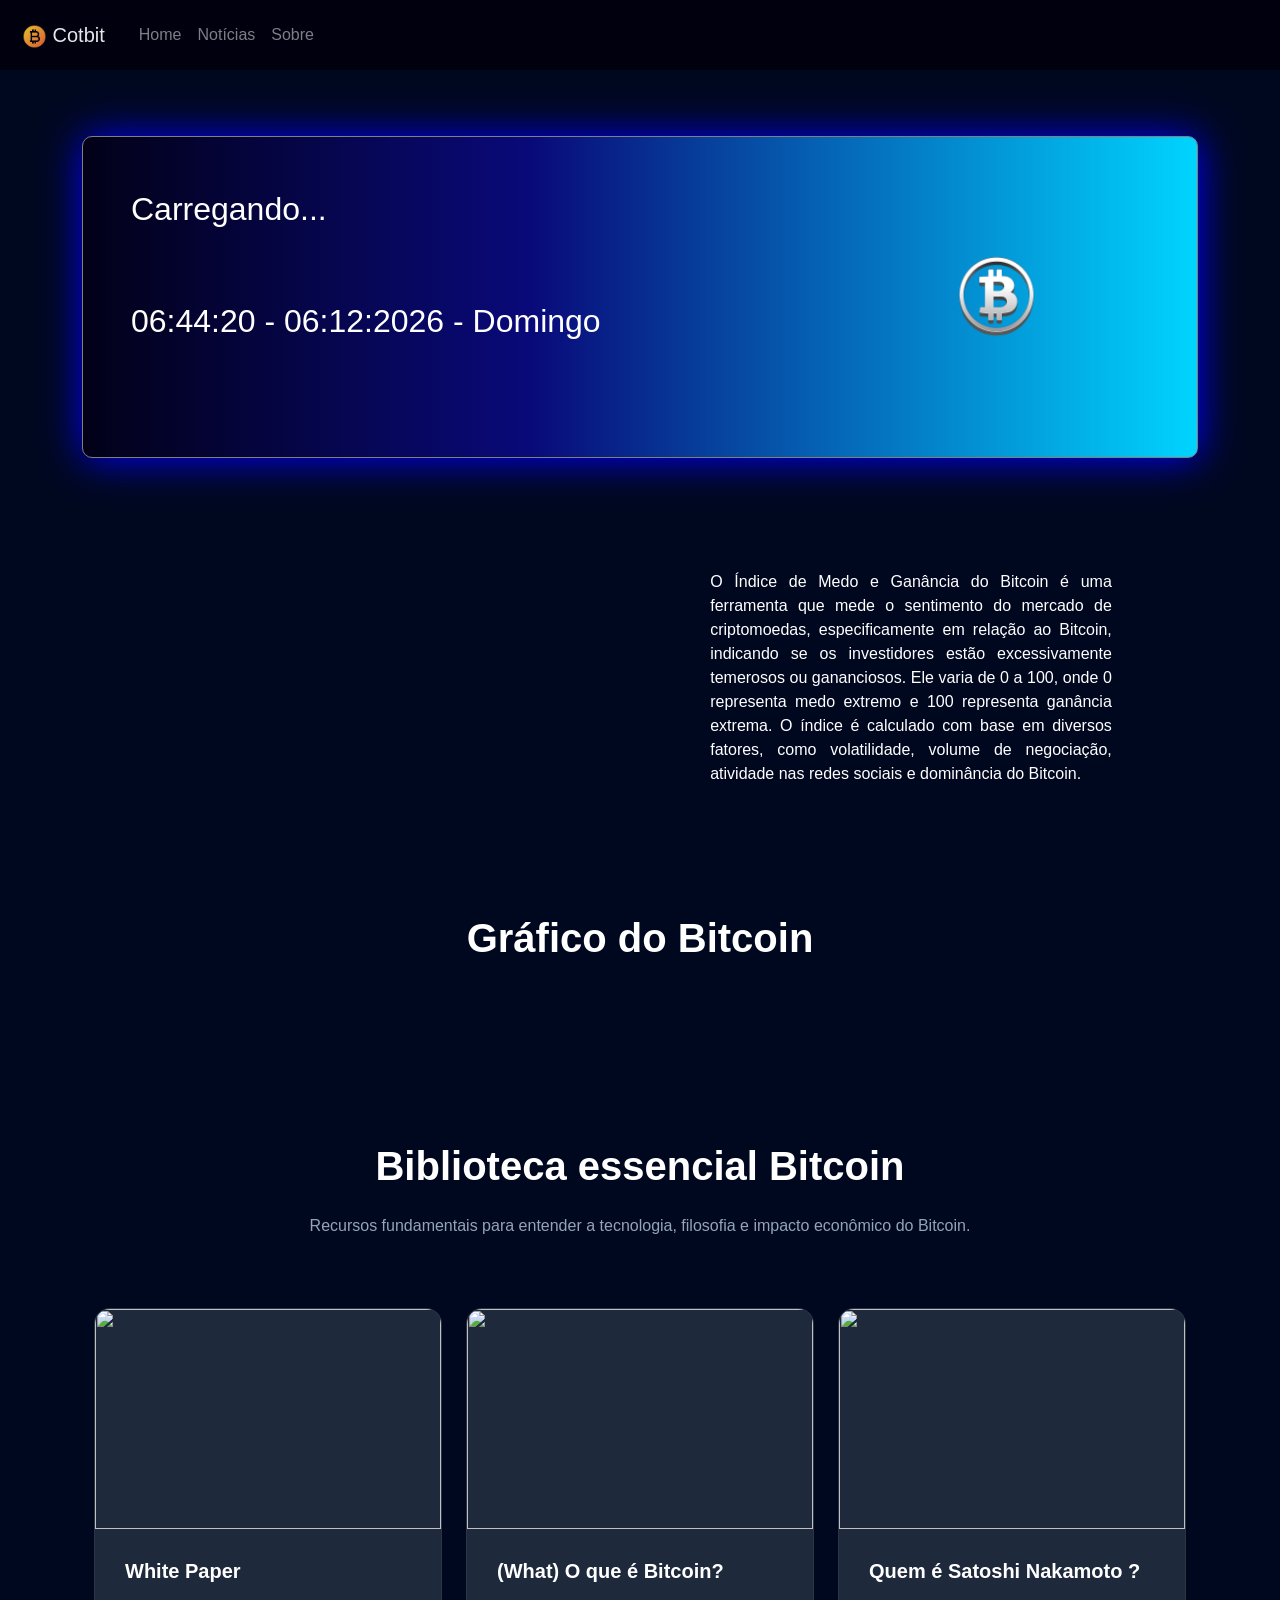
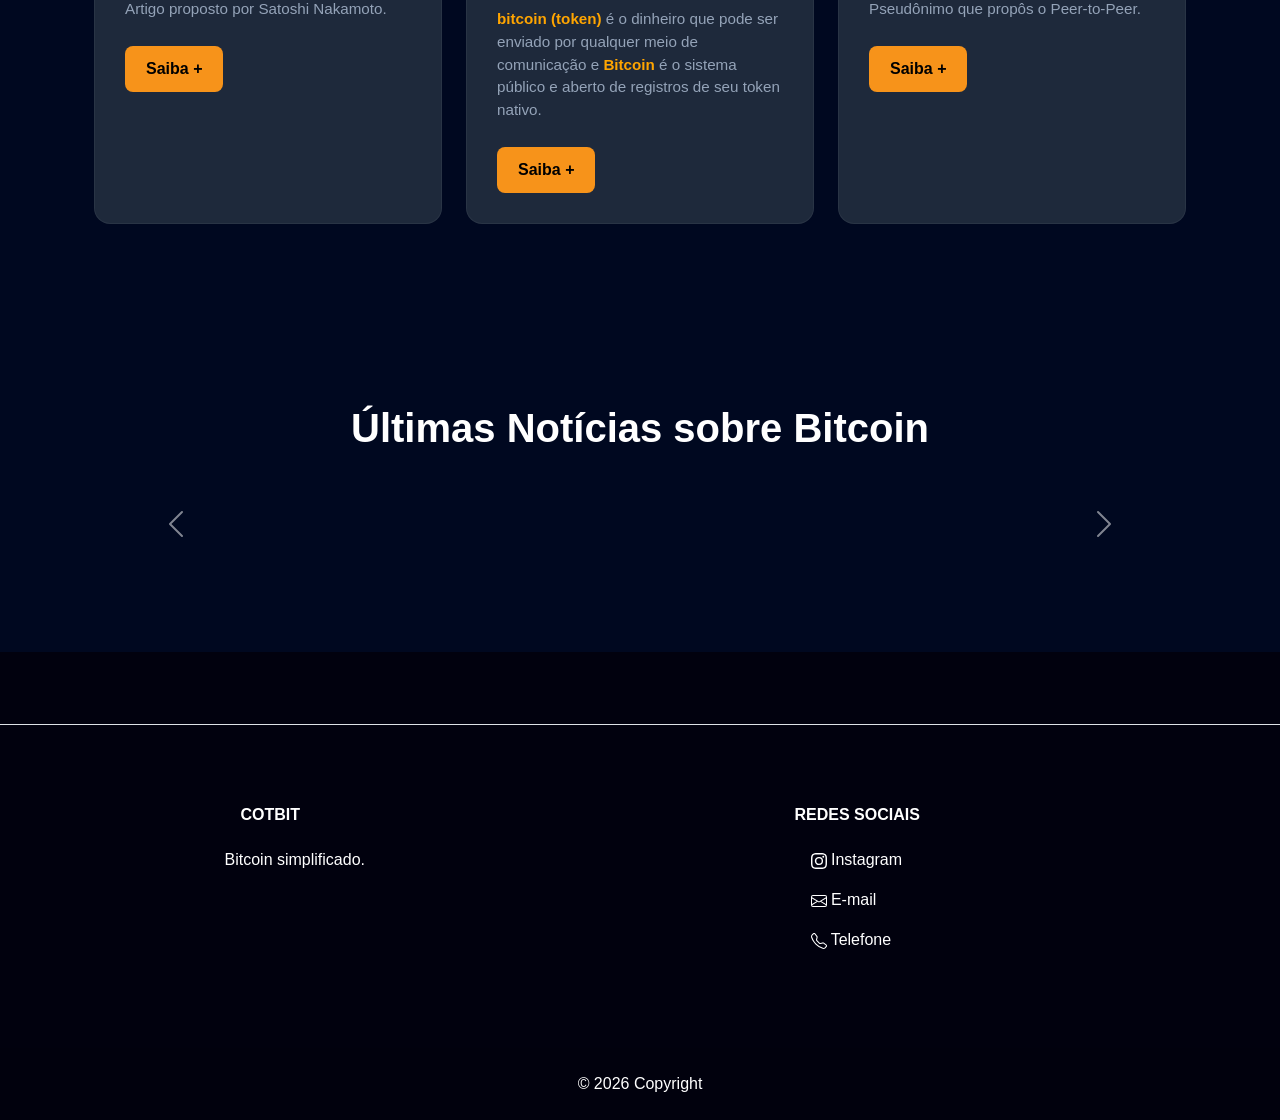
==== commit a57e908b: "Update index.html" ====
--- a/index.html
+++ b/index.html
@@ -4,21 +4,20 @@
 <head>
     <meta charset="UTF-8">
     <meta name="viewport" content="width=device-width, initial-scale=1.0">
-    <link href="https://cdn.jsdelivr.net/npm/bootstrap@5.3.8/dist/css/bootstrap.min.css" rel="stylesheet"
-        integrity="sha384-sRIl4kxILFvY47J16cr9ZwB07vP4J8+LH7qKQnuqkuIAvNWLzeN8tE5YBujZqJLB" crossorigin="anonymous">
+    <link href="https://cdn.jsdelivr.net/npm/bootstrap@5.3.8/dist/css/bootstrap.min.css" rel="stylesheet" integrity="sha384-sRIl4kxILFvY47J16cr9ZwB07vP4J8+LH7qKQnuqkuIAvNWLzeN8tE5YBujZqJLB" crossorigin="anonymous"> 
     <title>CotBit</title>
 </head>
 
 <style>
     * {
-    margin: 0;
-    padding: 0;
-    box-sizing: border-box;
-    font-family: sans-serif;
-}
+        margin: 0;
+        padding: 0;
+        box-sizing: border-box;
+        font-family: sans-serif;
+    }
+
     body {
         background-color: #000820;
-        /* background-repeat: no-repeat; */
     }
 
 
@@ -28,7 +27,7 @@
         margin-bottom: 2rem;
     }
 
-    section{
+    section {
         margin-top: 5rem;
         margin-bottom: 5rem;
     }
@@ -70,50 +69,50 @@
     }
 
     .medoegan {
-    display: flex;
-    width: 100%;
-    padding: 1rem;
-    /* border: grey solid 1px; */
-    margin: 0 auto;
-    border-radius: 5px;
-    background-color: transparent;
-    padding: 1rem; 
-    margin-top: 5rem;
-    /* box-shadow: 5px 5px 5px #000514; */
-
-}
-
-.lA{
-    width: 50%;
-}
-
-.lB {
-    display: flex;
-    align-items: center;
-    justify-content: center;
-    width: 40%;
-    margin: 0 auto;
-    font-size: medium;
-    padding: 1rem;
-    border-radius: 10px;
-    color: white;
-    text-align: justify; 
-    transition: 1s;
-
-}
-
-.lB:hover{
-    border: solid grey 1px;
-    background-color: #000820;
-    transition: 1s;
-    box-shadow: 10px 10px 100px blue;
-
-
-}
-
-nav {
-    opacity: 90%;
-}
+        display: flex;
+        width: 100%;
+        padding: 1rem;
+        /* border: grey solid 1px; */
+        margin: 0 auto;
+        border-radius: 5px;
+        background-color: transparent;
+        padding: 1rem;
+        margin-top: 5rem;
+        /* box-shadow: 5px 5px 5px #000514; */
+
+    }
+
+    .lA {
+        width: 50%;
+    }
+
+    .lB {
+        display: flex;
+        align-items: center;
+        justify-content: center;
+        width: 40%;
+        margin: 0 auto;
+        font-size: medium;
+        padding: 1rem;
+        border-radius: 10px;
+        color: white;
+        text-align: justify;
+        transition: 1s;
+
+    }
+
+    .lB:hover {
+        border: solid grey 1px;
+        background-color: #000820;
+        transition: 1s;
+        box-shadow: 10px 10px 100px blue;
+
+
+    }
+
+    nav {
+        opacity: 90%;
+    }
 
 
 
@@ -142,26 +141,26 @@
             width: 100%;
         }
 
-         .medoegan {
-        flex-direction: column;
-        width: 100%;
-    }
-
-    .medoegan .lB {
-        /* background-color: red; */
-        font-size: small;
-    }
-
-     .lA {
-        width: 100%;
-        margin: 0 auto;
-    }
-
-    .lB{
-        width: 100%;
-        margin: 0 auto;
-        /* text-align: justify; */
-    }
+        .medoegan {
+            flex-direction: column;
+            width: 100%;
+        }
+
+        .medoegan .lB {
+            /* background-color: red; */
+            font-size: small;
+        }
+
+        .lA {
+            width: 100%;
+            margin: 0 auto;
+        }
+
+        .lB {
+            width: 100%;
+            margin: 0 auto;
+            /* text-align: justify; */
+        }
 
 
     }
@@ -175,17 +174,18 @@
 <body>
 
     <header>
+    
         <nav style="background-color: #01010e; height: 70px;" class="navbar navbar-expand-lg fixed-top navbar-dark">
             <div style="background-color: #01010e;" class="container-fluid">
 
-                <div style= "padding: 10px; display: flex; align-items: center; justify-content: center;">
+                <div style="padding: 10px; display: flex; align-items: center; justify-content: center;">
                     <a class="navbar-brand" href="#">
-      <img src="bitcoin.png" alt="Logo" width="25" height="25" class="d-inline-block align-text-top">
-      Cotbit
-    </a>
+                        <img src="bitcoin.png" alt="Logo" width="25" height="25" class="d-inline-block align-text-top">
+                        Cotbit
+                    </a>
                 </div>
-                   
-                <!-- <a class="navbar-brand" href="#">Cotbit</a> -->
+
+                
                 <button class="navbar-toggler" type="button" data-bs-toggle="collapse"
                     data-bs-target="#navbarSupportedContent" aria-controls="navbarSupportedContent"
                     aria-expanded="false" aria-label="Toggle navigation">
@@ -197,7 +197,10 @@
                             <a class="nav-link" aria-current="page" href="#">Home</a>
                         </li>
                         <li class="nav-item">
-                            <a class="nav-link" href="#">Link</a>
+                            <a class="nav-link" href="#">Notícias</a>
+                        </li>
+                        <li class="nav-item">
+                            <a class="nav-link" href="#">Sobre</a>
                         </li>
                         <!-- <li class="nav-item dropdown">
                             <a class="nav-link dropdown-toggle" href="#" role="button" data-bs-toggle="dropdown"
@@ -218,7 +221,7 @@
                         </li> -->
                     </ul>
                     <!-- <form class="d-flex" role="search">
-                        <input class="form-control me-2" type="search" placeholder="Search" aria-label="Search" />
+                     <input class="form-control me-2" type="search" placeholder="Search" aria-label="Search" />
                         <button class="btn btn-outline-success" type="submit">Search</button>
                     </form> -->
                 </div>
@@ -251,8 +254,8 @@
                 <img src="IconBTCgrey.png" alt="">
             </div>
         </section>
-        
-          <section class="medoegan">
+
+        <section class="medoegan">
             <div class="lA">
                 <script async src="https://static.coinstats.app/widgets/v5/cs-widget.js"></script>
                 <fear-and-greed theme="dark" direction="horizontal" background="transparent" style="width: 100%;"
@@ -272,9 +275,9 @@
         </section>
 
         <section id="grafico" style=" width: 100%; margin: 0 auto; margin-top: 5rem;">
-              <h1 class="text-center mb-4 fw-bold text-white">
-    Gráfico do Bitcoin
-  </h1>
+            <h1 class="text-center mb-4 fw-bold text-white">
+                Gráfico do Bitcoin
+            </h1>
             <div class="tradingview-widget-container">
                 <div id="tradingview_btc"></div>
                 <script type="text/javascript" src="https://s3.tradingview.com/tv.js"></script>
@@ -299,230 +302,240 @@
         </section>
 
         <section class="section-bitcoin">
-<style>
-            /* ====== SEÇÃO ====== */
-
-.section-bitcoin {
-    padding: 100px 0;
-}
-
-.section-title {
-    /* font-size: 2rem; */
-    color: white;
-    font-weight: 700;
-    text-align: center;
-    margin-bottom: 20px;
-}
-
-.section-subtitle {
-    text-align: center;
-    color: #94a3b8;
-    max-width: 700px;
-    margin: 0 auto 70px auto;
-}
-
-/* ====== CARD ====== */
-
-.bitcoin-card {
-    background: #1e293b;
-    border: 1px solid rgba(255,255,255,0.05);
-    border-radius: 16px;
-    transition: all 0.3s ease;
-    overflow: hidden;
-    height: 100%;
-}
-
-.bitcoin-card:hover {
-    transform: translateY(-6px);
-    box-shadow: 0 20px 40px rgba(0,0,0,0.4);
-}
-
-.bitcoin-card img {
-    height: 220px;
-    object-fit: cover;
-    width: 100%;
-}
-
-.bitcoin-card .card-body {
-    padding: 30px;
-}
-
-.bitcoin-card h5 {
-    font-weight: 600;
-    margin-bottom: 15px;
-}
-
-.bitcoin-card p {
-    color: #94a3b8;
-    font-size: 0.95rem;
-    margin-bottom: 25px;
-}
-
-.btn-bitcoin {
-    background-color: #f7931a;
-    color: #000;
-    font-weight: 600;
-    border-radius: 8px;
-    padding: 10px 20px;
-    transition: 0.3s;
-}
-
-.btn-bitcoin:hover {
-    background-color: #ffb84d;
-    color: #000;
-}
-
-</style>
-
-<div class="container">
-
-     <h1 class="text-center mb-4 fw-bold text-white">
-    Biblioteca essencial Bitcoin
-  </h1>
-    <p class="section-subtitle">
-        Recursos fundamentais para entender a tecnologia, filosofia e impacto econômico do Bitcoin.
-    </p>
-
-    <div class="row g-4">
-
-        <!-- CARD 1 -->
-        <div class="col-12 col-md-6 col-lg-4">
-            <div class="bitcoin-card">
-                <img src="https://images.unsplash.com/photo-1518546305927-5a555bb7020d" alt="White Paper">
-                <div class="card-body">
-                    <h5>White Paper</h5>
-                    <p>
-                        Documento original publicado por 
-                        <strong>:contentReference[oaicite:0]{index=0}</strong> 
-                        explicando o sistema peer-to-peer.
-                    </p>
-                    <a href="https://bitcoin.org/files/bitcoin-paper/bitcoin_pt_br.pdf" target="_blank" class="btn btn-bitcoin">
-                        Ler Documento
-                    </a>
+            <style>
+                /* ====== SEÇÃO ====== */
+
+                .section-bitcoin {
+                    padding: 100px 0;
+                }
+
+                .section-title {
+                    /* font-size: 2rem; */
+                    color: white;
+                    font-weight: 700;
+                    text-align: center;
+                    margin-bottom: 20px;
+                }
+
+                .section-subtitle {
+                    text-align: center;
+                    color: #94a3b8;
+                    max-width: 700px;
+                    margin: 0 auto 70px auto;
+                }
+
+                /* ====== CARD ====== */
+
+                .bitcoin-card {
+                    background: #1e293b;
+                    border: 1px solid rgba(255, 255, 255, 0.05);
+                    border-radius: 16px;
+                    transition: all 0.3s ease;
+                    overflow: hidden;
+                    height: 100%;
+                }
+
+                .bitcoin-card:hover {
+                    transform: translateY(-6px);
+                    box-shadow: 0 20px 40px rgba(0, 0, 0, 0.4);
+                }
+
+                .bitcoin-card img {
+                    height: 220px;
+                    object-fit: cover;
+                    width: 100%;
+                }
+
+                .bitcoin-card .card-body {
+                    padding: 30px;
+                }
+
+                .bitcoin-card h5 {
+                    font-weight: 600;
+                    margin-bottom: 15px;
+                }
+
+                .bitcoin-card p {
+                    color: #94a3b8;
+                    font-size: 0.95rem;
+                    margin-bottom: 25px;
+                }
+
+                .btn-bitcoin {
+                    background-color: #f7931a;
+                    color: #000;
+                    font-weight: 600;
+                    border-radius: 8px;
+                    padding: 10px 20px;
+                    transition: 0.3s;
+                }
+
+                .btn-bitcoin:hover {
+                    background-color: #ffb84d;
+                    color: #000;
+                }
+            </style>
+
+            <div class="container">
+
+                <h1 class="text-center mb-4 fw-bold text-white">
+                    Biblioteca essencial Bitcoin
+                </h1>
+                <p class="section-subtitle">
+                    Recursos fundamentais para entender a tecnologia, filosofia e impacto econômico do Bitcoin.
+                </p>
+
+                <div class="row g-4">
+
+                    <!-- CARD 1 -->
+                    <div class="col-12 col-md-6 col-lg-4">
+                        <div class="bitcoin-card">
+                            <img src="https://encrypted-tbn0.gstatic.com/images?q=tbn:ANd9GcSvaG9K9EqqaRBAIhK4mQhcXGXstrlTmeGEZA&s" alt="">
+                    
+                            <div class="card-body">
+                                <h5 class="text-white">White Paper</h5>
+                                <p>
+                                    Artigo proposto por Satoshi Nakamoto.
+                                </p>
+                                <a href="https://bitcoin.org/files/bitcoin-paper/bitcoin_pt_br.pdf" target="_blank"
+                                    class="btn btn-bitcoin">
+                                    Saiba +
+                                </a>
+                            </div>
+                        </div>
+                    </div>
+
+                    <!-- CARD 2 -->
+                    <div class="col-12 col-md-6 col-lg-4">
+                        <div class="bitcoin-card">
+                              <img src="https://encrypted-tbn0.gstatic.com/images?q=tbn:ANd9GcTiizfbBv2Qvpdo0ddVXdhdE9qhqBwhBAZnHw&s" alt="">
+                            <div class="card-body">
+                                <h5 class="text-white">(What) O que é Bitcoin?</h5>
+                                <p>
+                                    <p><strong style="color: orange;">bitcoin (token)</strong> é o dinheiro que pode ser enviado por qualquer meio de
+                    comunicação e <strong style="color: orange;">Bitcoin</strong> é o sistema público e aberto de registros de seu token nativo.
+                                </p>
+                                <a href="https://youtu.be/V-3nwAvEQZ0" target="_blank" class="btn btn-bitcoin">
+                                    Saiba +
+                                </a>
+                            </div>
+                        </div>
+                    </div>
+
+                    <!-- CARD 3 -->
+                    <div class="col-12 col-md-6 col-lg-4">
+                        <div class="bitcoin-card ">
+                            <img src="https://encrypted-tbn0.gstatic.com/images?q=tbn:ANd9GcSGRnmvJf5oOz4AAkShsTlUN0dVOMiZk4N5hg&s" alt="">
+                 
+                            <div class="card-body">
+                                <h5 class="text-white">Quem é Satoshi Nakamoto ?</h5>
+                                <p>Pseudônimo que propôs o Peer-to-Peer.</p>
+                                <a href="https://explicabitcoin.medium.com/bitcoin-e-os-pobres-911000c41ae2"
+                                    target="_blank" class="btn btn-bitcoin">
+                                    Saiba +
+                                </a>
+                            </div>
+                        </div>
+                    </div>
+                    <!-- CARD 4 -->
+                    <!-- <div class="col-12 col-md-6 col-lg-4">
+                        <div class="bitcoin-card ">
+                            <img src="[data-uri]" alt="">
+                 
+                            <div class="card-body">
+                                <h5 class="text-white">Bitcoin e os pobres</h5>
+                                <p>Mircea Popescu - Bitcoiner Maximalista.</p>
+                                <a href="https://explicabitcoin.medium.com/bitcoin-e-os-pobres-911000c41ae2"
+                                    target="_blank" class="btn btn-bitcoin">
+                                    Saiba +
+                                </a>
+                            </div>
+                        </div>
+                    </div> -->
+
                 </div>
-            </div>
-        </div>
-
-        <!-- CARD 2 -->
-        <div class="col-12 col-md-6 col-lg-4">
-            <div class="bitcoin-card">
-                <img src="https://images.unsplash.com/photo-1621761191319-c6fb62004040" alt="O que é Bitcoin">
-                <div class="card-body">
-                    <h5>O que é Bitcoin?</h5>
-                    <p>
-                        Entenda a diferença entre <strong>bitcoin</strong> (moeda) e 
-                        <strong>Bitcoin</strong> (rede e protocolo).
-                    </p>
-                    <a href="https://youtu.be/V-3nwAvEQZ0" target="_blank" class="btn btn-bitcoin">
-                        Assistir Explicação
-                    </a>
+
+            </div>
+        </section>
+
+
+        <section>
+
+            <style>
+                #carouselNoticias {
+                    /* background-color: #01010e;  */
+                    padding: 3rem;
+                    border-radius: 10px;
+
+                }
+
+                .carousel-item img {
+                    height: 300px;
+                    object-fit: cover;
+                    background-position: center;
+                    filter: brightness(60%);
+                    border-radius: 10px;
+                }
+
+                .carousel-caption {
+                    bottom: 20%;
+                }
+
+                .carousel-caption h5 {
+                    font-size: medium;
+                    font-weight: bold;
+                }
+
+                .carousel-caption p {
+                    font-size: 1.1rem;
+                }
+            </style>
+
+            <div class="container my-5">
+
+                <h1 class="text-center mb-4 fw-bold text-white">
+                    Últimas Notícias sobre Bitcoin
+                </h1>
+
+                <div id="carouselNoticias" class="carousel slide" data-bs-ride="carousel">
+
+                    <div class="carousel-inner" id="noticiasContainer">
+                        <!-- Notícias entram aqui -->
+                    </div>
+
+                    <button class="carousel-control-prev" type="button" data-bs-target="#carouselNoticias"
+                        data-bs-slide="prev">
+                        <span class="carousel-control-prev-icon"></span>
+                    </button>
+
+                    <button class="carousel-control-next" type="button" data-bs-target="#carouselNoticias"
+                        data-bs-slide="next">
+                        <span class="carousel-control-next-icon"></span>
+                    </button>
+
                 </div>
             </div>
-        </div>
-
-        <!-- CARD 3 -->
-        <div class="col-12 col-md-6 col-lg-4">
-            <div class="bitcoin-card">
-                <img src="https://images.unsplash.com/photo-1640161704729-cbe966a08476" alt="Análise Econômica">
-                <div class="card-body">
-                    <h5>Impacto Econômico</h5>
-                    <p>
-                        Análises sobre como o Bitcoin influencia políticas monetárias e sistemas financeiros globais.
-                    </p>
-                    <a href="https://explicabitcoin.medium.com/bitcoin-e-os-pobres-911000c41ae2" target="_blank" class="btn btn-bitcoin">
-                        Ler Artigo
-                    </a>
-                </div>
-            </div>
-        </div>
-
-    </div>
-
-</div>
-</section>
-
-    
-        <section >
-
-        <style>
-
-
-#carouselNoticias {
-  /* background-color: #01010e;  */
-  padding: 3rem;
-  border-radius: 10px;
-
-}
-
-    .carousel-item img {
-      height: 300px;
-      object-fit: cover;
-      background-position: center;
-      filter: brightness(60%);
-      border-radius: 10px;
-    }
-
-    .carousel-caption {
-      bottom: 20%;
-    }
-
-    .carousel-caption h5 {
-      font-size: medium;
-      font-weight: bold;
-    }
-
-    .carousel-caption p {
-      font-size: 1.1rem;
-    }
-
-  </style>
-            
-<div class="container my-5">
-
-  <h1 class="text-center mb-4 fw-bold text-white">
-    Últimas Notícias sobre Bitcoin
-  </h1>
-
-  <div id="carouselNoticias" class="carousel slide" data-bs-ride="carousel">
-
-    <div class="carousel-inner" id="noticiasContainer">
-      <!-- Notícias entram aqui -->
-    </div>
-
-    <button class="carousel-control-prev" type="button" data-bs-target="#carouselNoticias" data-bs-slide="prev">
-      <span class="carousel-control-prev-icon"></span>
-    </button>
-
-    <button class="carousel-control-next" type="button" data-bs-target="#carouselNoticias" data-bs-slide="next">
-      <span class="carousel-control-next-icon"></span>
-    </button>
-
-  </div>
-</div>
-
-<script src="https://cdn.jsdelivr.net/npm/bootstrap@5.3.2/dist/js/bootstrap.bundle.min.js"></script>
-
-<script>
-const rssUrl = "https://news.google.com/rss/search?q=bitcoin&hl=pt-BR&gl=BR&ceid=BR:pt-419";
-
-function carregarNoticias() {
-  fetch(`https://api.allorigins.win/get?url=${encodeURIComponent(rssUrl)}`)
-    .then(response => response.json())
-    .then(data => {
-      const parser = new DOMParser();
-      const xml = parser.parseFromString(data.contents, "text/xml");
-      const items = xml.querySelectorAll("item");
-      const container = document.getElementById("noticiasContainer");
-
-      container.innerHTML = "";
-
-      items.forEach((item, index) => {
-        if (index >= 5) return;
-
-        const title = item.querySelector("title").textContent;
-        const link = item.querySelector("link").textContent;
-
-        container.innerHTML += `
+            <script>
+                const rssUrl = "https://news.google.com/rss/search?q=bitcoin&hl=pt-BR&gl=BR&ceid=BR:pt-419";
+
+                function carregarNoticias() {
+                    fetch(`https://api.allorigins.win/get?url=${encodeURIComponent(rssUrl)}`)
+                        .then(response => response.json())
+                        .then(data => {
+                            const parser = new DOMParser();
+                            const xml = parser.parseFromString(data.contents, "text/xml");
+                            const items = xml.querySelectorAll("item");
+                            const container = document.getElementById("noticiasContainer");
+
+                            container.innerHTML = "";
+
+                            items.forEach((item, index) => {
+                                if (index >= 5) return;
+
+                                const title = item.querySelector("title").textContent;
+                                const link = item.querySelector("link").textContent;
+
+                                container.innerHTML += `
           <div class="carousel-item ${index === 0 ? "active" : ""}">
             <img style="background-color: red;" src="https://images.unsplash.com/photo-1518546305927-5a555bb7020d?q=80&w=1200&auto=format&fit=crop"
                  class="d-block w-100">
@@ -534,15 +547,15 @@
             </div>
           </div>
         `;
-      });
-    });
-}
-
-carregarNoticias();
-
-// Atualiza a cada 24 horas
-setInterval(carregarNoticias, 86400000);
-</script>
+                            });
+                        });
+                }
+
+                carregarNoticias();
+
+                // Atualiza a cada 24 horas
+                setInterval(carregarNoticias, 86400000);
+            </script>
 
         </section>
     </main>
@@ -677,10 +690,7 @@
     </footer>
     <!-- Footer -->
 
-    <script src="https://cdn.jsdelivr.net/npm/bootstrap@5.3.8/dist/js/bootstrap.bundle.min.js"
-        integrity="sha384-FKyoEForCGlyvwx9Hj09JcYn3nv7wiPVlz7YYwJrWVcXK/BmnVDxM+D2scQbITxI"
-        crossorigin="anonymous"></script>
-
+  
 
     <script>
 
@@ -728,6 +738,9 @@
         setInterval(pegarCotacaoBitcoin, 10000);
     </script>
 
+      <script src="https://cdn.jsdelivr.net/npm/bootstrap@5.3.8/dist/js/bootstrap.bundle.min.js" integrity="sha384-FKyoEForCGlyvwx9Hj09JcYn3nv7wiPVlz7YYwJrWVcXK/BmnVDxM+D2scQbITxI" crossorigin="anonymous"></script>
+
+
 </body>
 
 </html>
